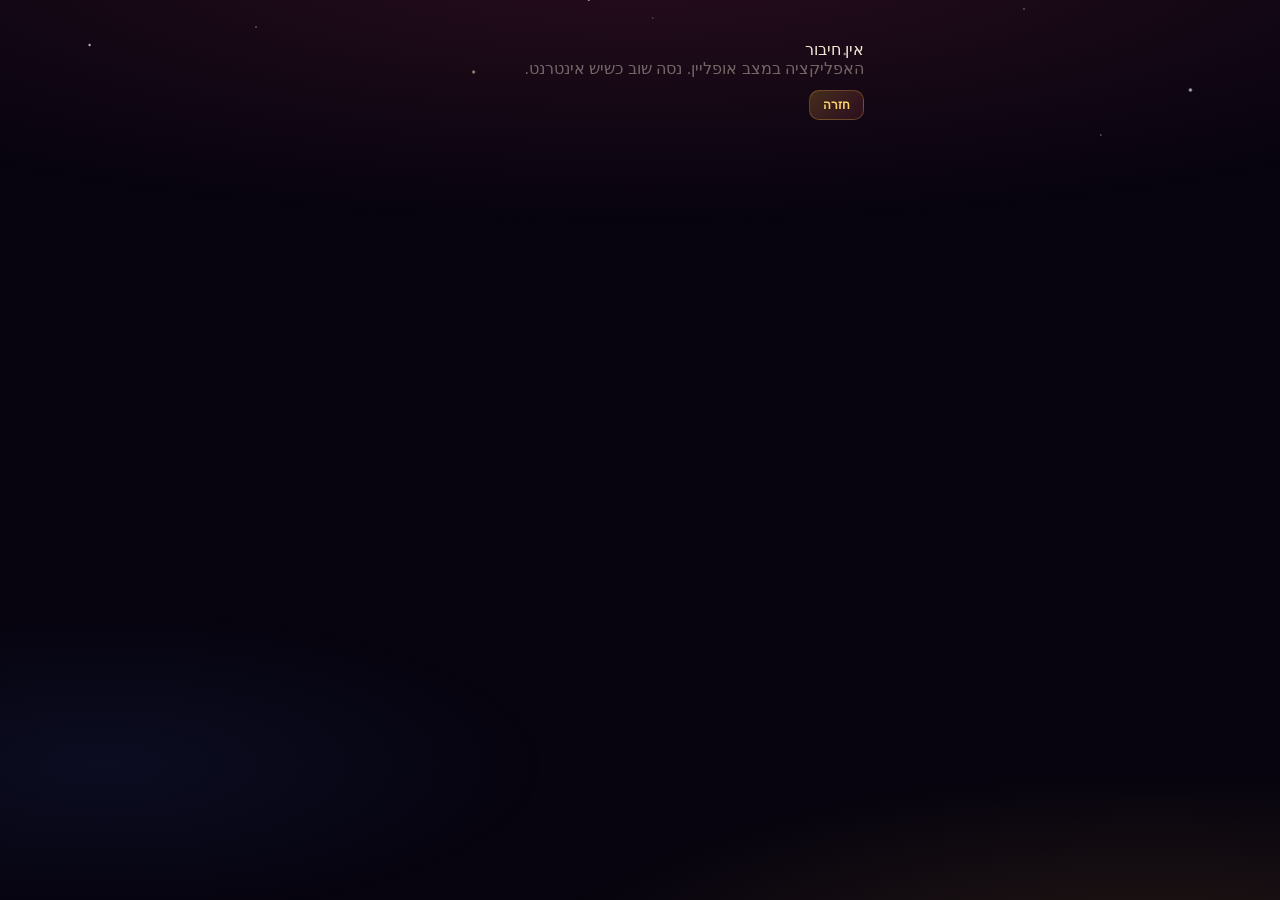
==== offline.html @ 78672ca5 "Add files via upload" ====
<!doctype html>
<html lang="he" dir="rtl">
<head>
  <meta charset="UTF-8" />
  <meta name="viewport" content="width=device-width, initial-scale=1, viewport-fit=cover" />
  <meta name="theme-color" content="#0b0b10" />
  <link rel="stylesheet" href="./css/app.css" />
  <title>אופליין • דמדומים</title>
</head>
<body>
  <main class="container" style="padding-top:40px">
    <section class="card">
      <div class="card__title">אין חיבור</div>
      <div class="muted">האפליקציה במצב אופליין. נסה שוב כשיש אינטרנט.</div>
      <div style="margin-top:12px">
        <a class="btn btn--primary" href="./index.html">חזרה</a>
      </div>
    </section>
  </main>
</body>
</html>
---- css/app.css ----
/* ══════════════════════════════════════════════════════════════
   דמדומים — app.css
   Visual style: Cormorant Garamond + Heebo, dark cosmic theme
   ══════════════════════════════════════════════════════════════ */

:root {
  --bg:          #07040f;
  --surface:     rgba(255,255,255,0.038);
  --border:      rgba(255,185,80,0.12);
  --border-lit:  rgba(255,185,80,0.28);
  --text:        #f4e8d4;
  --muted:       rgba(244,232,212,0.42);
  --gold:        #f0b84a;
  --gold2:       #ffd46a;
  --rose:        #e04868;
  --sky:         #5aaed4;
  --green:       #4ec870;
  --amber:       #ff9030;
  /* dynamic bg — updated by JS */
  --dyn1: rgba(200,60,100,0.17);
  --dyn2: rgba(240,165,50,0.13);
  --dyn3: rgba(60,110,220,0.09);
}

* { margin:0; padding:0; box-sizing:border-box; }

body {
  font-family: 'Heebo', sans-serif;
  background: var(--bg);
  color: var(--text);
  min-height: 100dvh;
  overflow-x: hidden;
}

/* ── Stars bg ── */
body::after {
  content:''; position:fixed; inset:0; pointer-events:none; z-index:0;
  background-image:
    radial-gradient(1.8px 1.8px at  7%  5%, rgba(255,255,255,0.95) 0%,transparent 100%),
    radial-gradient(1.2px 1.2px at 20%  3%, rgba(255,255,255,0.55) 0%,transparent 100%),
    radial-gradient(2.2px 2.2px at 37%  8%, rgba(255,230,170,0.80) 0%,transparent 100%),
    radial-gradient(1.0px 1.0px at 51%  2%, rgba(255,255,255,0.45) 0%,transparent 100%),
    radial-gradient(1.8px 1.8px at 66%  6%, rgba(255,255,255,0.75) 0%,transparent 100%),
    radial-gradient(1.2px 1.2px at 80%  1%, rgba(190,220,255,0.65) 0%,transparent 100%),
    radial-gradient(2.4px 2.4px at 93% 10%, rgba(255,255,255,0.90) 0%,transparent 100%),
    radial-gradient(1.5px 1.5px at 46%  0%, rgba(255,255,255,0.85) 0%,transparent 100%),
    radial-gradient(1.3px 1.3px at 86% 15%, rgba(200,215,255,0.55) 0%,transparent 100%);
}

/* ── Dynamic glow bg ── */
body::before {
  content:''; position:fixed; inset:0; pointer-events:none; z-index:0;
  background:
    radial-gradient(ellipse 150% 55% at 50% -5%, var(--dyn1) 0%, transparent 55%),
    radial-gradient(ellipse 100% 50% at 90% 110%, var(--dyn2) 0%, transparent 50%),
    radial-gradient(ellipse  70% 35% at  8%  85%, var(--dyn3) 0%, transparent 50%);
  transition: background 2s ease;
}

/* ── Layout ── */
.container {
  position: relative; z-index: 1;
  max-width: 480px; margin: 0 auto;
  padding: 20px 16px 60px;
}

/* ══ SPLASH ══ */
#splash {
  position:fixed; inset:0; z-index:9999;
  background:#07040f;
  display:flex; flex-direction:column; align-items:center; justify-content:center;
  transition: opacity 0.7s ease, transform 0.7s ease;
}
#splash.hidden { opacity:0; transform:scale(1.04); pointer-events:none; }
.splash-logo {
  width:110px; height:110px;
  filter: drop-shadow(0 0 30px rgba(240,165,50,0.8)) drop-shadow(0 0 60px rgba(200,60,100,0.5));
  animation: splash-float 2s ease-in-out infinite;
}
@keyframes splash-float { 0%,100%{transform:translateY(0)} 50%{transform:translateY(-10px)} }
.splash-title {
  font-family:'Cormorant Garamond',serif; font-size:48px; font-weight:600;
  background:linear-gradient(140deg,#ffd46a 0%,#f09030 42%,#e04868 100%);
  -webkit-background-clip:text; background-clip:text; -webkit-text-fill-color:transparent;
  margin-top:20px; letter-spacing:0.06em;
}
.splash-sub { font-size:12px; color:var(--muted); letter-spacing:0.18em; text-transform:uppercase; margin-top:8px; }
.splash-bar { width:120px; height:2px; background:rgba(255,255,255,0.08); border-radius:2px; margin-top:32px; overflow:hidden; }
.splash-bar-fill {
  height:100%; width:0%; border-radius:2px;
  background:linear-gradient(90deg,var(--rose),var(--gold));
  animation: splash-load 1.6s ease forwards;
}
@keyframes splash-load { 0%{width:0%} 100%{width:100%} }

/* ══ HEADER ══ */
header { text-align:center; padding:32px 0 18px; }
.logo-wrap { position:relative; display:inline-block; margin-bottom:14px; }
.logo-svg {
  width:86px; height:86px; display:block;
  filter: drop-shadow(0 0 18px rgba(240,165,50,0.75)) drop-shadow(0 0 40px rgba(200,60,100,0.45));
  animation: float 5s ease-in-out infinite;
}
.logo-glow {
  position:absolute; inset:-24px; border-radius:50%;
  background:radial-gradient(circle,rgba(240,165,50,0.18) 0%,transparent 68%);
  animation: glow-pulse 3.5s ease-in-out infinite; pointer-events:none;
}
@keyframes float      { 0%,100%{transform:translateY(0) rotate(-1deg)} 50%{transform:translateY(-9px) rotate(1deg)} }
@keyframes glow-pulse { 0%,100%{opacity:0.5;transform:scale(1)} 50%{opacity:1;transform:scale(1.12)} }

h1 {
  font-family:'Cormorant Garamond',serif; font-size:38px; font-weight:600; letter-spacing:0.05em;
  background:linear-gradient(140deg,#ffd46a 0%,#f09030 42%,#e04868 100%);
  -webkit-background-clip:text; background-clip:text; -webkit-text-fill-color:transparent;
  margin-bottom:6px;
}
.tagline { font-size:10.5px; color:var(--muted); letter-spacing:0.20em; text-transform:uppercase; font-weight:300; }
.header-line { width:56px; height:1px; margin:14px auto 0; background:linear-gradient(90deg,transparent,var(--gold),transparent); }

/* ══ NAV ══ */
.nav {
  display:flex; gap:4px; margin:14px 0;
  background:rgba(255,255,255,0.02); border:1px solid var(--border);
  border-radius:16px; padding:4px; backdrop-filter:blur(16px);
}
.nav__item {
  flex:1; text-align:center; padding:9px 4px; border-radius:11px;
  font-size:13px; font-weight:500; cursor:pointer;
  transition:all 0.25s; color:var(--muted);
  text-decoration:none;
}
.nav__item--active, .nav__item:hover {
  background:linear-gradient(135deg,rgba(240,180,60,0.22),rgba(200,60,100,0.14));
  color:var(--gold2);
  box-shadow:inset 0 0 0 1px rgba(240,180,60,0.22);
}

/* ══ LOCATION ══ */
.location-bar {
  display:flex; align-items:center; gap:10px;
  background:linear-gradient(135deg,rgba(255,185,80,0.055),rgba(200,60,100,0.028));
  border:1px solid var(--border); border-radius:14px;
  padding:13px 16px; margin-bottom:10px;
  transition:all 0.25s; backdrop-filter:blur(16px);
}
.location-bar:hover { border-color:var(--border-lit); }
.location-icon { font-size:20px; }
.location-text { flex:1; }
.location-text strong { display:block; color:var(--text); font-size:15px; font-weight:600; margin-bottom:1px; }
.location-text span   { font-size:12px; color:var(--muted); }
.refresh-btn {
  background:linear-gradient(135deg,rgba(240,180,60,0.22),rgba(240,165,50,0.12));
  border:1px solid rgba(240,180,60,0.32); border-radius:8px;
  color:var(--gold2); font-size:11px; font-weight:600; letter-spacing:0.06em;
  padding:6px 14px; cursor:pointer; font-family:'Heebo',sans-serif; transition:all 0.2s;
}
.refresh-btn:hover { background:rgba(240,180,60,0.32); }
.refresh-btn:disabled { opacity:0.38; cursor:not-allowed; }

/* ── City search ── */
.city-search-row { display:flex; gap:8px; margin-bottom:6px; }
.city-input {
  flex:1; background:rgba(255,255,255,0.028); border:1px solid var(--border);
  border-radius:12px; color:var(--text); font-family:'Heebo',sans-serif;
  font-size:14px; padding:12px 16px; outline:none; transition:all 0.25s; direction:rtl;
}
.city-input::placeholder { color:var(--muted); }
.city-input:focus { border-color:rgba(240,180,60,0.44); background:rgba(240,180,60,0.04); box-shadow:0 0 0 3px rgba(240,165,50,0.09); }
.city-search-btn {
  background:rgba(255,255,255,0.035); border:1px solid var(--border);
  border-radius:12px; color:var(--muted); font-size:18px;
  padding:0 14px; cursor:pointer; transition:all 0.2s;
}
.city-search-btn:hover { background:rgba(255,255,255,0.08); color:var(--text); border-color:var(--border-lit); }

/* ── Favorites strip ── */
.favorites-strip {
  display:flex; gap:6px; overflow-x:auto; padding:4px 0 10px;
  scrollbar-width:none;
}
.favorites-strip::-webkit-scrollbar { display:none; }
.fav-chip {
  flex-shrink:0; display:flex; align-items:center; gap:5px;
  background:rgba(240,180,60,0.08); border:1px solid rgba(240,180,60,0.2);
  border-radius:20px; padding:5px 10px 5px 12px; cursor:pointer;
  font-size:12px; color:var(--gold); white-space:nowrap; transition:all 0.2s;
}
.fav-chip:hover { background:rgba(240,180,60,0.16); }
.fav-remove { color:var(--muted); font-size:14px; padding:0 2px; }
.fav-remove:hover { color:var(--rose); }

/* ══ LOADING / ERROR ══ */
.loading-state {
  text-align:center; padding:64px 20px; color:var(--muted);
  font-size:16px;
}
.loading-state span { display:block; font-size:44px; margin-bottom:16px; }

/* ══ WEEKLY CHART ══ */
.week-chart-section {
  background:linear-gradient(145deg,rgba(255,255,255,0.04),rgba(255,255,255,0.015));
  border:1px solid var(--border); border-radius:20px;
  padding:18px; margin-bottom:16px;
  animation: slideUp 0.5s ease both;
}
.week-chart-title {
  font-family:'Cormorant Garamond',serif; font-size:18px; font-weight:600; margin-bottom:4px;
  background:linear-gradient(120deg,var(--text),var(--gold));
  -webkit-background-clip:text; background-clip:text; -webkit-text-fill-color:transparent;
}
.week-chart-sub { font-size:11px; color:var(--muted); margin-bottom:16px; }
.chart-bars { display:flex; gap:6px; align-items:flex-end; height:110px; }
.chart-bar-wrap { flex:1; display:flex; flex-direction:column; align-items:center; gap:4px; }
.chart-bar-outer { width:100%; background:rgba(255,255,255,0.06); border-radius:6px; overflow:hidden; flex:1; display:flex; align-items:flex-end; }
.chart-bar-inner { width:100%; border-radius:6px; transition:height 0.8s cubic-bezier(.22,1,.36,1); min-height:4px; }
.chart-bar-label { font-size:9px; color:var(--muted); white-space:nowrap; }
.chart-bar-score { font-size:10px; font-weight:700; }

/* ══ DAY CARDS ══ */
@keyframes slideUp { from{opacity:0;transform:translateY(26px) scale(0.975)} to{opacity:1;transform:none} }

.day-card {
  background:linear-gradient(150deg,rgba(255,255,255,0.048) 0%,rgba(255,255,255,0.018) 100%);
  border:1px solid var(--border); border-radius:22px;
  padding:20px; margin-bottom:16px;
  backdrop-filter:blur(24px);
  animation: slideUp 0.55s cubic-bezier(.22,1,.36,1) both;
  box-shadow:0 6px 28px rgba(0,0,0,0.32), inset 0 1px 0 rgba(255,255,255,0.065);
}
.day-card--today {
  border-color:rgba(240,165,50,0.22);
  box-shadow:0 6px 28px rgba(0,0,0,0.32), 0 0 0 1px rgba(240,165,50,0.1), inset 0 1px 0 rgba(255,255,255,0.07);
}

.day-header { display:flex; justify-content:space-between; align-items:flex-start; margin-bottom:16px; }
.day-name {
  font-family:'Cormorant Garamond',serif; font-size:24px; font-weight:600; letter-spacing:0.03em;
  background:linear-gradient(120deg,var(--text) 0%,var(--gold) 100%);
  -webkit-background-clip:text; background-clip:text; -webkit-text-fill-color:transparent;
}
.day-date { font-size:11px; color:var(--muted); margin-top:3px; letter-spacing:0.05em; }
.weather-summary {
  display:flex; align-items:center; gap:5px; font-size:11.5px; color:var(--muted);
  background:rgba(255,255,255,0.045); border:1px solid var(--border);
  border-radius:8px; padding:5px 10px;
}

/* ══ SUN EVENTS ══ */
.sun-events { display:grid; grid-template-columns:1fr 1fr; gap:10px; margin-bottom:14px; }
.sun-event {
  background:linear-gradient(155deg,rgba(255,255,255,0.042) 0%,rgba(255,255,255,0.014) 100%);
  border:1px solid var(--border); border-radius:16px; padding:14px;
  position:relative; overflow:hidden;
}
.sun-event::after {
  content:''; position:absolute; top:0; left:0; right:0; height:1px;
  background:linear-gradient(90deg,transparent,rgba(255,185,80,0.3),transparent);
}
.sun-event-title { font-size:10px; color:var(--muted); text-transform:uppercase; letter-spacing:0.14em; margin-bottom:7px; font-weight:500; }
.sun-event-time  { font-size:22px; font-weight:600; margin-bottom:4px; font-family:'Cormorant Garamond',serif; letter-spacing:0.02em; }
.golden-window {
  font-size:10px; color:var(--gold); margin-bottom:8px;
  background:rgba(240,165,50,0.1); border-radius:5px; padding:2px 6px; display:inline-block;
}
.score-label     { font-size:10px; color:var(--muted); margin-bottom:5px; display:flex; justify-content:space-between; }
.score-value     { font-weight:700; font-size:12.5px; }
.score-bar-track { height:5px; border-radius:3px; background:rgba(255,255,255,0.06); overflow:hidden; margin-bottom:8px; }
.score-bar-fill  { height:100%; border-radius:3px; transition:width 1.3s cubic-bezier(.22,1,.36,1); }
.score-description { font-size:11px; font-weight:600; letter-spacing:0.02em; }

/* Color palettes */
.color-palette { display:flex; margin-top:12px; border-radius:10px; overflow:hidden; height:18px; box-shadow:0 2px 8px rgba(0,0,0,0.5); }
.palette-swatch { flex:1; }

.quality-spectacular { color:#ff7040 }
.quality-vivid       { color:#ffaa38 }
.quality-nice        { color:#f0cc40 }
.quality-mild        { color:#70b8e0 }
.quality-poor        { color:var(--muted) }
.bar-spectacular { background:linear-gradient(90deg,#cc2200,#ff5030,#ff9040) }
.bar-vivid       { background:linear-gradient(90deg,#e06010,#ff9030,#ffcc40) }
.bar-nice        { background:linear-gradient(90deg,#e0aa00,#f0cc40) }
.bar-mild        { background:linear-gradient(90deg,#3888b8,#70b8e0) }
.bar-poor        { background:linear-gradient(90deg,#303040,#505060) }

/* ══ ACCORDION ══ */
.accordion-btn {
  width:100%; background:rgba(255,255,255,0.025); border:1px solid var(--border);
  border-radius:12px; color:var(--muted); font-family:'Heebo',sans-serif;
  font-size:12px; padding:9px 14px; cursor:pointer;
  display:flex; align-items:center; justify-content:space-between;
  transition:all 0.2s; margin-top:2px;
}
.accordion-btn:hover { background:rgba(255,255,255,0.05); color:var(--text); border-color:var(--border-lit); }
.accordion-arrow { transition:transform 0.3s; font-size:10px; }
.accordion-arrow.open { transform:rotate(180deg); }
.weather-detail {
  background:rgba(255,255,255,0.02); border:1px solid var(--border);
  border-radius:16px; padding:0 14px; margin-top:6px;
  overflow:hidden; max-height:0; opacity:0;
  transition:max-height 0.4s ease, opacity 0.3s ease, padding 0.3s ease;
}
.weather-detail.open { max-height:600px; opacity:1; padding:14px; }
.weather-grid { display:grid; grid-template-columns:1fr 1fr; gap:11px; }
.weather-item { display:flex; align-items:center; gap:9px; }
.weather-item-icon { font-size:22px; flex-shrink:0; }
.weather-item-text { font-size:11px; color:var(--muted); }
.weather-item-text strong { display:block; color:var(--text); font-size:14px; font-weight:600; }

/* ══ RATING / JOURNAL ══ */
.rating-row { display:flex; align-items:center; justify-content:space-between; margin-top:14px; padding-top:14px; border-top:1px solid var(--border); }
.rating-label { font-size:12px; color:var(--muted); }
.rating-stars { display:flex; gap:4px; }
.rating-star { font-size:22px; cursor:pointer; opacity:0.3; transition:all 0.15s; }
.rating-star.active { opacity:1; transform:scale(1.18); }
.rating-saved { font-size:11px; color:var(--green); margin-top:4px; display:none; }

.section-title {
  font-family:'Cormorant Garamond',serif; font-size:18px; font-weight:600; margin-bottom:12px;
  background:linear-gradient(120deg,var(--text),var(--gold));
  -webkit-background-clip:text; background-clip:text; -webkit-text-fill-color:transparent;
}
.muted-label { font-size:13px; color:var(--muted); }

.journal-stars-row { display:flex; align-items:center; gap:10px; margin-bottom:12px; }
.stars-interactive  { display:flex; gap:4px; }
.star-btn {
  background:none; border:none; font-size:26px;
  color:rgba(255,255,255,.2); cursor:pointer; padding:2px;
  transition:color .15s, transform .1s; line-height:1;
  font-family:'Heebo',sans-serif;
}
.star-btn:hover, .star-btn.star--on { color:var(--gold); }
.star-btn:active { transform:scale(1.25); }

.journal-textarea {
  width:100%; padding:12px; border-radius:14px;
  border:1px solid var(--border); background:rgba(0,0,0,.25);
  color:var(--text); font-family:'Heebo',sans-serif; font-size:14px;
  resize:vertical; outline:none;
}

.journal-item {
  background:linear-gradient(145deg,rgba(255,255,255,0.042),rgba(255,255,255,0.016));
  border:1px solid var(--border); border-radius:18px;
  padding:16px; margin-bottom:12px;
  box-shadow:0 4px 16px rgba(0,0,0,0.25);
}
.journal-item-header { display:flex; justify-content:space-between; align-items:flex-start; margin-bottom:8px; }
.journal-item-date { font-family:'Cormorant Garamond',serif; font-size:18px; font-weight:600; }
.journal-item-loc  { font-size:11.5px; color:var(--muted); margin-top:2px; }
.journal-item-del  { background:none; border:none; color:var(--muted); font-size:18px; cursor:pointer; padding:2px 6px; border-radius:6px; transition:all 0.2s; }
.journal-item-del:hover { color:var(--rose); background:rgba(200,60,100,0.12); }

/* ══ SHARE ══ */
.share-card {
  background:linear-gradient(135deg,rgba(255,185,80,0.1),rgba(200,60,100,0.08));
  border:1px solid rgba(240,180,60,0.25); border-radius:18px;
  padding:18px; text-align:center; margin-bottom:16px;
}
.share-card-title { font-family:'Cormorant Garamond',serif; font-size:18px; font-weight:600; margin-bottom:4px; color:var(--gold2); }
.share-card-sub   { font-size:12px; color:var(--muted); margin-bottom:14px; }
.share-row { display:flex; gap:10px; justify-content:center; }
.share-btn-ig {
  flex:1; display:flex; align-items:center; justify-content:center; gap:8px;
  background:linear-gradient(135deg,#f09433,#e6683c,#dc2743,#cc2366,#bc1888);
  border:none; border-radius:12px; color:white; font-family:'Heebo',sans-serif;
  font-size:13px; font-weight:600; padding:11px 16px; cursor:pointer;
}
.share-btn-wa {
  flex:1; display:flex; align-items:center; justify-content:center; gap:8px;
  background:linear-gradient(135deg,#25D366,#128C7E);
  border:none; border-radius:12px; color:white; font-family:'Heebo',sans-serif;
  font-size:13px; font-weight:600; padding:11px 16px; cursor:pointer;
}
#sharePreviewWrap canvas { width:100%; border-radius:16px; display:block; }

/* ══ INSTALL BANNER ══ */
.install-banner {
  display:flex; align-items:center; gap:12px;
  background:rgba(240,180,60,0.08); border:1px solid rgba(240,180,60,0.2);
  border-radius:14px; padding:14px 16px; margin-bottom:16px;
}
.install-banner p { flex:1; font-size:13px; color:var(--muted); line-height:1.5; }
.install-banner strong { color:var(--gold); display:block; font-size:14px; margin-bottom:2px; }
.install-dismiss { background:none; border:none; color:var(--muted); font-size:22px; cursor:pointer; padding:4px; }

/* ══ BTN PRIMARY ══ */
.btn-primary {
  display:block; width:100%;
  background:linear-gradient(135deg,var(--rose),var(--gold));
  border:none; border-radius:12px; color:white;
  font-family:'Heebo',sans-serif; font-size:15px; font-weight:600;
  padding:14px; cursor:pointer; transition:opacity 0.2s;
}
.btn-primary:hover { opacity:0.88; }
.btn-primary:disabled { opacity:0.5; cursor:not-allowed; }

/* ══ FOOTER ══ */
.footer-txt { text-align:center; margin-top:36px; font-size:11px; color:rgba(244,232,212,0.18); line-height:2.1; letter-spacing:0.05em; }

/* ══ SPOT PAGE ══ */
/* (app.css is shared between index and spot) */
.spot-page .container { padding-top:0; }
.item {
  display:flex; align-items:center; gap:12px;
  background:linear-gradient(145deg,rgba(255,255,255,0.04),rgba(255,255,255,0.015));
  border:1px solid var(--border); border-radius:18px;
  padding:15px 16px; margin-bottom:10px;
  animation:slideUp 0.4s cubic-bezier(.22,1,.36,1) both;
  backdrop-filter:blur(16px);
}
.item__left { flex:1; }
.item__title { font-size:15px; font-weight:600; margin-bottom:4px; display:flex; align-items:center; gap:6px; }
.item__meta { display:flex; flex-wrap:wrap; gap:5px; margin-top:6px; }
.item__actions { display:flex; flex-direction:column; align-items:flex-end; gap:6px; }
.item__score {
  font-size:18px; font-weight:800; border-radius:10px; padding:4px 10px;
  font-family:'Cormorant Garamond',serif;
}
.badge {
  font-size:10px; font-weight:600;
  background:rgba(255,255,255,0.06); border:1px solid rgba(255,255,255,0.1);
  border-radius:6px; padding:2px 8px; color:var(--muted);
}

.btn {
  background:rgba(255,255,255,0.05); border:1px solid var(--border);
  border-radius:10px; color:var(--text); font-family:'Heebo',sans-serif;
  font-size:12px; font-weight:600; padding:7px 13px; cursor:pointer;
  text-decoration:none; display:inline-block; transition:all 0.2s;
}
.btn:hover { background:rgba(255,255,255,0.1); border-color:var(--border-lit); }
.btn--primary {
  background:linear-gradient(135deg,rgba(240,180,60,0.22),rgba(200,60,100,0.14));
  border-color:rgba(240,180,60,0.28); color:var(--gold2);
}
.btn--fav-add { padding:7px 11px; font-size:16px; }

.field { display:flex; align-items:center; gap:8px; }
.field__label { font-size:12px; color:var(--muted); white-space:nowrap; }
.range { flex:1; accent-color:var(--gold); }
.pill {
  background:rgba(255,255,255,0.06); border:1px solid var(--border);
  border-radius:999px; padding:4px 12px; font-size:12px; white-space:nowrap;
}
.select {
  background:rgba(255,255,255,0.04); border:1px solid var(--border);
  border-radius:10px; color:var(--text); font-family:'Heebo',sans-serif;
  font-size:13px; padding:8px 12px; outline:none;
}

.input {
  flex:1; background:rgba(255,255,255,0.028); border:1px solid var(--border);
  border-radius:12px; color:var(--text); font-family:'Heebo',sans-serif;
  font-size:14px; padding:12px 16px; outline:none; direction:rtl;
}

.hint { font-size:12px; line-height:1.7; margin-top:8px; }
.list { margin-top:10px; }
.muted { color:var(--muted); }
#resultSummary { font-size:12px; margin-bottom:6px; }

/* ── Notifications ─────────────────────────────────────────────── */
.notif-card {
  background: linear-gradient(145deg,rgba(255,255,255,.042),rgba(255,255,255,.016));
  border: 1px solid var(--border);
  border-radius: 20px;
  padding: 18px 16px;
  margin: 14px 0;
}
.notif-title {
  font-family: 'Cormorant Garamond', serif;
  font-size: 18px; font-weight: 600;
  color: var(--gold); margin-bottom: 12px;
}
.notif-status {
  font-size: 12px; color: var(--muted);
  margin-bottom: 14px; min-height: 16px;
}
.notif-status--ok   { color: var(--green); }
.notif-status--warn { color: var(--amber); }

.notif-row {
  border-top: 1px solid var(--border);
  padding: 12px 0;
}
.notif-row:first-of-type { border-top: none; padding-top: 0; }

.notif-row-label {
  display: flex;
  align-items: center;
  justify-content: space-between;
  font-size: 15px;
  color: var(--text);
  margin-bottom: 6px;
}

.notif-timing {
  padding: 8px 4px 2px;
}
.notif-min-label {
  font-size: 12px; color: var(--muted);
  display: block; margin-bottom: 6px;
}

/* Toggle switch */
.toggle-switch { position: relative; display: inline-block; width: 44px; height: 24px; }
.toggle-switch input { opacity: 0; width: 0; height: 0; }
.toggle-track {
  position: absolute; inset: 0;
  background: rgba(255,255,255,.12);
  border-radius: 24px;
  transition: background .25s;
  cursor: pointer;
}
.toggle-track::after {
  content: '';
  position: absolute;
  width: 18px; height: 18px;
  border-radius: 50%;
  background: var(--muted);
  top: 3px; right: 3px;
  transition: transform .25s, background .25s;
}
.toggle-switch input:checked + .toggle-track { background: rgba(240,180,60,.35); }
.toggle-switch input:checked + .toggle-track::after {
  transform: translateX(-20px);
  background: var(--gold);
}

/* ── Per-day notification button ──────────────────────────────── */
.notif-day-btn {
  margin-top: 10px;
  width: 100%;
  padding: 8px 12px;
  background: rgba(255,255,255,0.06);
  border: 1px solid rgba(255,255,255,0.12);
  border-radius: 10px;
  color: var(--muted);
  font-size: 12px;
  cursor: pointer;
  transition: all 0.2s;
  text-align: center;
}
.notif-day-btn:hover {
  background: rgba(240,165,50,0.12);
  border-color: rgba(240,165,50,0.3);
  color: var(--gold);
}
.notif-day-btn.active {
  background: rgba(240,165,50,0.15);
  border-color: var(--gold);
  color: var(--gold);
}

/* ── Share nav button ──────────────────────────────────────────── */
.nav__share {
  background: none;
  border: 1px solid rgba(255,255,255,0.15);
  border-radius: 22px;
  color: var(--muted);
  font-size: 13px;
  padding: 7px 14px;
  cursor: pointer;
  transition: all 0.2s;
  white-space: nowrap;
}
.nav__share:hover {
  border-color: var(--gold);
  color: var(--gold);
}

/* ── Cycle time button inside notif ───────────────────────────── */
.notif-change {
  font-size: 10px;
  color: var(--muted);
  border: 1px solid rgba(255,255,255,0.15);
  border-radius: 8px;
  padding: 2px 6px;
  cursor: pointer;
  transition: all 0.2s;
  margin-right: 4px;
}
.notif-change:hover { color: var(--gold); border-color: var(--gold); }

/* ── Rating stars fix ─────────────────────────────────────────── */
.rating-star { cursor: pointer; font-size: 22px; transition: transform 0.15s; }
.rating-star:hover { transform: scale(1.2); }
.rating-star.active { color: var(--gold); }
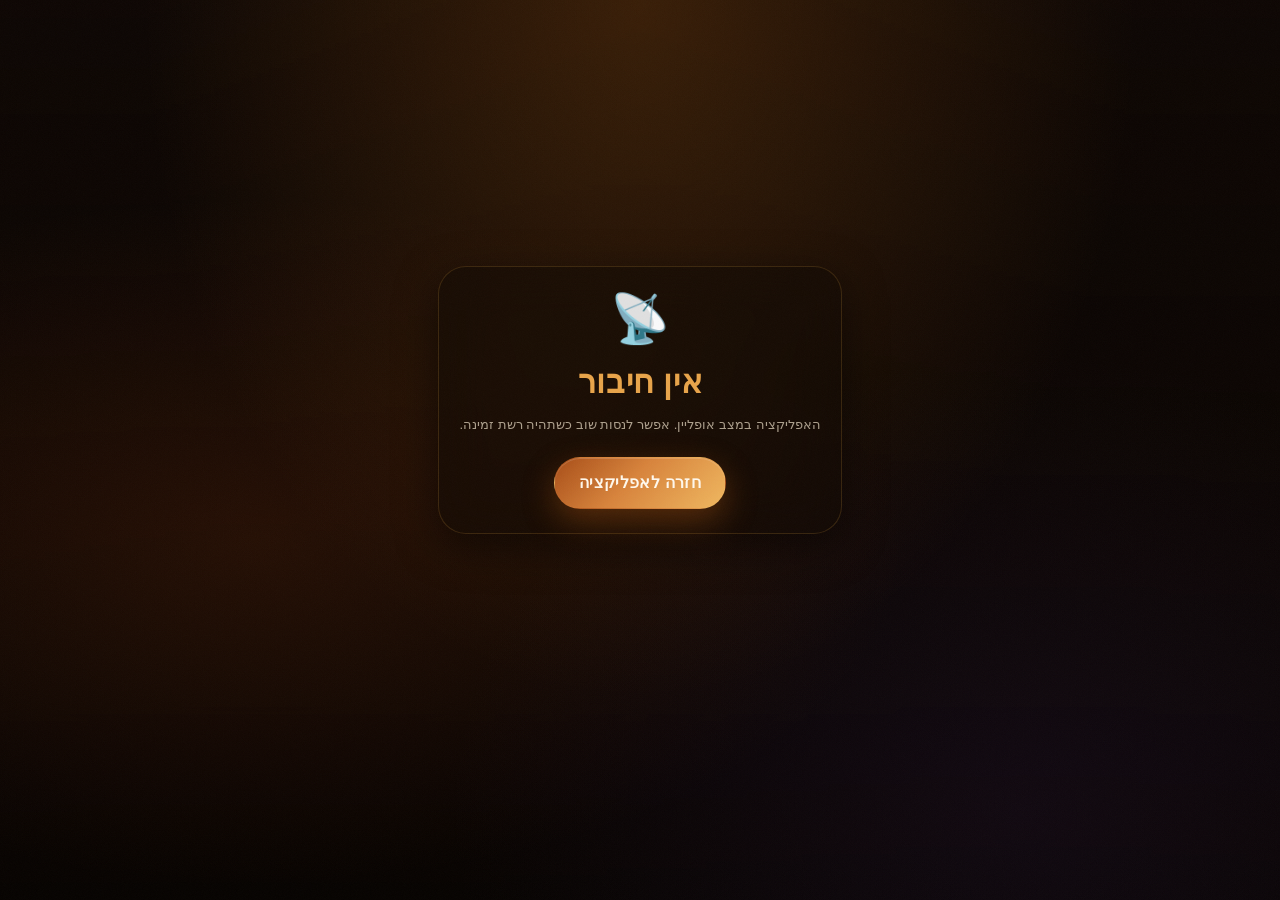
==== commit bbb94787: "Add files via upload" ====
--- a/offline.html
+++ b/offline.html
@@ -3,19 +3,20 @@
 <head>
   <meta charset="UTF-8" />
   <meta name="viewport" content="width=device-width, initial-scale=1, viewport-fit=cover" />
-  <meta name="theme-color" content="#0b0b10" />
+  <meta name="theme-color" content="#1a0c04" />
   <link rel="stylesheet" href="./css/app.css" />
   <title>אופליין • דמדומים</title>
 </head>
-<body>
-  <main class="container" style="padding-top:40px">
-    <section class="card">
+<body class="theme-policy">
+  <div class="mobile-shell" style="display:flex;align-items:center;justify-content:center;min-height:100vh">
+    <section class="card card--policy" style="margin:20px;text-align:center">
+      <div style="font-size:48px;margin-bottom:16px">📡</div>
       <div class="card__title">אין חיבור</div>
-      <div class="muted">האפליקציה במצב אופליין. נסה שוב כשיש אינטרנט.</div>
-      <div style="margin-top:12px">
-        <a class="btn btn--primary" href="./index.html">חזרה</a>
+      <p class="muted">האפליקציה במצב אופליין. אפשר לנסות שוב כשתהיה רשת זמינה.</p>
+      <div style="margin-top:20px">
+        <a class="cta cta--primary" href="./index.html">חזרה לאפליקציה</a>
       </div>
     </section>
-  </main>
+  </div>
 </body>
 </html>
--- a/css/app.css
+++ b/css/app.css
@@ -1,591 +1,712 @@
-/* ══════════════════════════════════════════════════════════════
-   דמדומים — app.css
-   Visual style: Cormorant Garamond + Heebo, dark cosmic theme
-   ══════════════════════════════════════════════════════════════ */
+
+/* ═══════════════════════════════════════════════════════════════
+   דמדומים — Dark Atmospheric Theme
+   "Golden Dusk" — כהה, עמוק, אטמוספרי כמו שמיים לפני שקיעה
+   ═══════════════════════════════════════════════════════════════ */
 
 :root {
-  --bg:          #07040f;
-  --surface:     rgba(255,255,255,0.038);
-  --border:      rgba(255,185,80,0.12);
-  --border-lit:  rgba(255,185,80,0.28);
-  --text:        #f4e8d4;
-  --muted:       rgba(244,232,212,0.42);
-  --gold:        #f0b84a;
-  --gold2:       #ffd46a;
-  --rose:        #e04868;
-  --sky:         #5aaed4;
-  --green:       #4ec870;
-  --amber:       #ff9030;
-  /* dynamic bg — updated by JS */
-  --dyn1: rgba(200,60,100,0.17);
-  --dyn2: rgba(240,165,50,0.13);
-  --dyn3: rgba(60,110,220,0.09);
-}
-
-* { margin:0; padding:0; box-sizing:border-box; }
-
+  /* Core palette — golden dusk */
+  --gold:        #e8a44a;
+  --gold-bright: #f5c878;
+  --gold-dim:    #b07830;
+  --amber:       #c9622a;
+  --cream:       #f5e8d0;
+  --cream-dim:   rgba(245,232,208,0.72);
+
+  /* Glass surfaces */
+  --glass-dark:    rgba(18,10,4,0.55);
+  --glass-mid:     rgba(30,16,6,0.48);
+  --glass-light:   rgba(60,32,10,0.36);
+  --glass-gold:    rgba(180,110,30,0.22);
+  --glass-border:  rgba(220,160,60,0.18);
+  --glass-border-strong: rgba(220,160,60,0.34);
+
+  /* Text */
+  --text:        #f5e8d0;
+  --text-dim:    rgba(245,232,208,0.68);
+  --text-muted:  rgba(245,232,208,0.42);
+
+  /* Functional */
+  --success: #5a9e6a;
+  --danger:  #c05040;
+
+  /* Shadows */
+  --shadow-gold: 0 20px 60px rgba(180,100,20,0.35);
+  --shadow-soft: 0 8px 28px rgba(0,0,0,0.40);
+  --shadow-card: 0 12px 40px rgba(0,0,0,0.50);
+
+  /* Radii */
+  --r-xl: 28px;
+  --r-lg: 22px;
+  --r-md: 16px;
+  --r-sm: 12px;
+  --r-pill: 999px;
+
+  /* Safe areas */
+  --safe-bottom: env(safe-area-inset-bottom, 0px);
+  --safe-top:    env(safe-area-inset-top, 0px);
+
+  /* Dynamic bg orbs (updated by forecast.js) */
+  --dyn1: rgba(255,140,30,0.18);
+  --dyn2: rgba(200,80,20,0.14);
+  --dyn3: rgba(100,60,160,0.10);
+}
+
+/* ── Reset & base ── */
+*, *::before, *::after { box-sizing: border-box }
+html { scroll-behavior: smooth }
 body {
+  margin: 0;
   font-family: 'Heebo', sans-serif;
-  background: var(--bg);
   color: var(--text);
-  min-height: 100dvh;
+  min-height: 100vh;
+  background: #0e0704;
+  -webkit-tap-highlight-color: transparent;
   overflow-x: hidden;
 }
 
-/* ── Stars bg ── */
+/* Full-screen background — sunset photo behind everything */
+body::before {
+  content: '';
+  position: fixed;
+  inset: 0;
+  background:
+    url('./icons/icon-512.png') center/cover no-repeat;
+  filter: saturate(1.3) brightness(0.38) contrast(1.1);
+  z-index: 0;
+  transform: scale(1.04);
+}
+
+/* Atmospheric overlay over background */
 body::after {
-  content:''; position:fixed; inset:0; pointer-events:none; z-index:0;
-  background-image:
-    radial-gradient(1.8px 1.8px at  7%  5%, rgba(255,255,255,0.95) 0%,transparent 100%),
-    radial-gradient(1.2px 1.2px at 20%  3%, rgba(255,255,255,0.55) 0%,transparent 100%),
-    radial-gradient(2.2px 2.2px at 37%  8%, rgba(255,230,170,0.80) 0%,transparent 100%),
-    radial-gradient(1.0px 1.0px at 51%  2%, rgba(255,255,255,0.45) 0%,transparent 100%),
-    radial-gradient(1.8px 1.8px at 66%  6%, rgba(255,255,255,0.75) 0%,transparent 100%),
-    radial-gradient(1.2px 1.2px at 80%  1%, rgba(190,220,255,0.65) 0%,transparent 100%),
-    radial-gradient(2.4px 2.4px at 93% 10%, rgba(255,255,255,0.90) 0%,transparent 100%),
-    radial-gradient(1.5px 1.5px at 46%  0%, rgba(255,255,255,0.85) 0%,transparent 100%),
-    radial-gradient(1.3px 1.3px at 86% 15%, rgba(200,215,255,0.55) 0%,transparent 100%);
-}
-
-/* ── Dynamic glow bg ── */
-body::before {
-  content:''; position:fixed; inset:0; pointer-events:none; z-index:0;
+  content: '';
+  position: fixed;
+  inset: 0;
   background:
-    radial-gradient(ellipse 150% 55% at 50% -5%, var(--dyn1) 0%, transparent 55%),
-    radial-gradient(ellipse 100% 50% at 90% 110%, var(--dyn2) 0%, transparent 50%),
-    radial-gradient(ellipse  70% 35% at  8%  85%, var(--dyn3) 0%, transparent 50%);
-  transition: background 2s ease;
-}
-
-/* ── Layout ── */
-.container {
-  position: relative; z-index: 1;
-  max-width: 480px; margin: 0 auto;
-  padding: 20px 16px 60px;
-}
-
-/* ══ SPLASH ══ */
+    radial-gradient(ellipse at 50% 0%,   var(--dyn1) 0%, transparent 55%),
+    radial-gradient(ellipse at 20% 60%,  var(--dyn2) 0%, transparent 45%),
+    radial-gradient(ellipse at 80% 90%,  var(--dyn3) 0%, transparent 40%),
+    linear-gradient(180deg,
+      rgba(14,7,4,0.20) 0%,
+      rgba(10,5,2,0.55) 50%,
+      rgba(6,3,1,0.80) 100%);
+  z-index: 0;
+  pointer-events: none;
+}
+
+a { color: inherit; text-decoration: none }
+button, input, select { font: inherit }
+img { max-width: 100%; display: block }
+
+.sr-only {
+  position: absolute !important;
+  width: 1px; height: 1px;
+  padding: 0; margin: -1px; overflow: hidden;
+  clip: rect(0,0,0,0); border: 0;
+}
+
+/* ── Shell ── */
+.mobile-shell {
+  position: relative;
+  z-index: 1;
+  width: min(100%, 520px);
+  margin: 0 auto;
+  min-height: 100vh;
+  padding-bottom: calc(100px + var(--safe-bottom));
+}
+.mobile-shell--spot { padding-bottom: calc(100px + var(--safe-bottom)) }
+.app-main { padding: 0 14px 24px }
+.app-main--spot { padding-top: 10px }
+.policy-main { padding: 12px 14px 24px }
+
+/* ══════════════════════════════════════════════
+   SPLASH
+   ══════════════════════════════════════════════ */
 #splash {
-  position:fixed; inset:0; z-index:9999;
-  background:#07040f;
-  display:flex; flex-direction:column; align-items:center; justify-content:center;
-  transition: opacity 0.7s ease, transform 0.7s ease;
-}
-#splash.hidden { opacity:0; transform:scale(1.04); pointer-events:none; }
+  position: fixed; inset: 0; z-index: 9999;
+  display: flex; flex-direction: column;
+  justify-content: center; align-items: center;
+  background: radial-gradient(ellipse at 50% 40%,
+    #2a1408 0%, #120804 50%, #060302 100%);
+  transition: opacity .7s ease, visibility .7s ease;
+}
+#splash.hidden { opacity: 0; visibility: hidden }
+
 .splash-logo {
-  width:110px; height:110px;
-  filter: drop-shadow(0 0 30px rgba(240,165,50,0.8)) drop-shadow(0 0 60px rgba(200,60,100,0.5));
-  animation: splash-float 2s ease-in-out infinite;
-}
-@keyframes splash-float { 0%,100%{transform:translateY(0)} 50%{transform:translateY(-10px)} }
+  width: 110px; height: 110px; border-radius: 28px; object-fit: cover;
+  box-shadow: 0 0 60px rgba(220,140,40,0.50), 0 20px 50px rgba(0,0,0,0.60);
+  animation: splashLogoIn .7s cubic-bezier(.22,1,.36,1) both;
+}
+@keyframes splashLogoIn {
+  from { opacity:0; transform: scale(.75) translateY(20px) }
+  to   { opacity:1; transform: scale(1)   translateY(0) }
+}
 .splash-title {
-  font-family:'Cormorant Garamond',serif; font-size:48px; font-weight:600;
-  background:linear-gradient(140deg,#ffd46a 0%,#f09030 42%,#e04868 100%);
-  -webkit-background-clip:text; background-clip:text; -webkit-text-fill-color:transparent;
-  margin-top:20px; letter-spacing:0.06em;
-}
-.splash-sub { font-size:12px; color:var(--muted); letter-spacing:0.18em; text-transform:uppercase; margin-top:8px; }
-.splash-bar { width:120px; height:2px; background:rgba(255,255,255,0.08); border-radius:2px; margin-top:32px; overflow:hidden; }
+  margin-top: 20px;
+  font-family: 'Cormorant Garamond', serif;
+  font-size: 58px; font-weight: 700; letter-spacing: .06em;
+  background: linear-gradient(135deg, #c87020 0%, #e8a840 40%, #f8d890 75%, #e8a840 100%);
+  -webkit-background-clip: text; background-clip: text;
+  -webkit-text-fill-color: transparent;
+  animation: splashTextIn .8s .18s cubic-bezier(.22,1,.36,1) both;
+}
+.splash-sub {
+  margin-top: 8px; font-size: 11px;
+  letter-spacing: .20em; text-transform: uppercase;
+  color: var(--text-muted);
+  animation: splashTextIn .8s .30s cubic-bezier(.22,1,.36,1) both;
+}
+@keyframes splashTextIn {
+  from { opacity:0; transform: translateY(10px) }
+  to   { opacity:1; transform: translateY(0) }
+}
+.splash-bar {
+  width: 120px; height: 2px; border-radius: 999px;
+  background: rgba(255,255,255,.08); overflow: hidden; margin-top: 32px;
+}
 .splash-bar-fill {
-  height:100%; width:0%; border-radius:2px;
-  background:linear-gradient(90deg,var(--rose),var(--gold));
-  animation: splash-load 1.6s ease forwards;
-}
-@keyframes splash-load { 0%{width:0%} 100%{width:100%} }
-
-/* ══ HEADER ══ */
-header { text-align:center; padding:32px 0 18px; }
-.logo-wrap { position:relative; display:inline-block; margin-bottom:14px; }
-.logo-svg {
-  width:86px; height:86px; display:block;
-  filter: drop-shadow(0 0 18px rgba(240,165,50,0.75)) drop-shadow(0 0 40px rgba(200,60,100,0.45));
-  animation: float 5s ease-in-out infinite;
-}
-.logo-glow {
-  position:absolute; inset:-24px; border-radius:50%;
-  background:radial-gradient(circle,rgba(240,165,50,0.18) 0%,transparent 68%);
-  animation: glow-pulse 3.5s ease-in-out infinite; pointer-events:none;
-}
-@keyframes float      { 0%,100%{transform:translateY(0) rotate(-1deg)} 50%{transform:translateY(-9px) rotate(1deg)} }
-@keyframes glow-pulse { 0%,100%{opacity:0.5;transform:scale(1)} 50%{opacity:1;transform:scale(1.12)} }
-
-h1 {
-  font-family:'Cormorant Garamond',serif; font-size:38px; font-weight:600; letter-spacing:0.05em;
-  background:linear-gradient(140deg,#ffd46a 0%,#f09030 42%,#e04868 100%);
-  -webkit-background-clip:text; background-clip:text; -webkit-text-fill-color:transparent;
-  margin-bottom:6px;
-}
-.tagline { font-size:10.5px; color:var(--muted); letter-spacing:0.20em; text-transform:uppercase; font-weight:300; }
-.header-line { width:56px; height:1px; margin:14px auto 0; background:linear-gradient(90deg,transparent,var(--gold),transparent); }
-
-/* ══ NAV ══ */
-.nav {
-  display:flex; gap:4px; margin:14px 0;
-  background:rgba(255,255,255,0.02); border:1px solid var(--border);
-  border-radius:16px; padding:4px; backdrop-filter:blur(16px);
-}
-.nav__item {
-  flex:1; text-align:center; padding:9px 4px; border-radius:11px;
-  font-size:13px; font-weight:500; cursor:pointer;
-  transition:all 0.25s; color:var(--muted);
-  text-decoration:none;
-}
-.nav__item--active, .nav__item:hover {
-  background:linear-gradient(135deg,rgba(240,180,60,0.22),rgba(200,60,100,0.14));
-  color:var(--gold2);
-  box-shadow:inset 0 0 0 1px rgba(240,180,60,0.22);
-}
-
-/* ══ LOCATION ══ */
-.location-bar {
-  display:flex; align-items:center; gap:10px;
-  background:linear-gradient(135deg,rgba(255,185,80,0.055),rgba(200,60,100,0.028));
-  border:1px solid var(--border); border-radius:14px;
-  padding:13px 16px; margin-bottom:10px;
-  transition:all 0.25s; backdrop-filter:blur(16px);
-}
-.location-bar:hover { border-color:var(--border-lit); }
-.location-icon { font-size:20px; }
-.location-text { flex:1; }
-.location-text strong { display:block; color:var(--text); font-size:15px; font-weight:600; margin-bottom:1px; }
-.location-text span   { font-size:12px; color:var(--muted); }
-.refresh-btn {
-  background:linear-gradient(135deg,rgba(240,180,60,0.22),rgba(240,165,50,0.12));
-  border:1px solid rgba(240,180,60,0.32); border-radius:8px;
-  color:var(--gold2); font-size:11px; font-weight:600; letter-spacing:0.06em;
-  padding:6px 14px; cursor:pointer; font-family:'Heebo',sans-serif; transition:all 0.2s;
-}
-.refresh-btn:hover { background:rgba(240,180,60,0.32); }
-.refresh-btn:disabled { opacity:0.38; cursor:not-allowed; }
-
-/* ── City search ── */
-.city-search-row { display:flex; gap:8px; margin-bottom:6px; }
+  height: 100%; width: 0;
+  background: linear-gradient(90deg, #c87020, #f8d060);
+  animation: splashLoad 1.6s ease forwards;
+}
+@keyframes splashLoad { to { width: 100% } }
+
+/* ══════════════════════════════════════════════
+   HERO
+   ══════════════════════════════════════════════ */
+.hero {
+  position: relative;
+  min-height: 400px;
+  border-radius: 0 0 36px 36px;
+  overflow: hidden;
+}
+.hero--home  { min-height: 460px }
+.hero--compact { min-height: 260px }
+
+/* Hero uses the same bg image but brighter */
+.hero__media { position: absolute; inset: 0 }
+.hero__media img {
+  width: 100%; height: 100%; object-fit: cover;
+  filter: saturate(1.4) brightness(0.72) contrast(1.08);
+}
+.hero__overlay {
+  position: absolute; inset: 0;
+  background:
+    linear-gradient(180deg,
+      rgba(10,5,2,0.25) 0%,
+      rgba(14,7,3,0.18) 30%,
+      rgba(20,10,4,0.55) 65%,
+      rgba(10,5,2,0.95) 100%),
+    radial-gradient(ellipse at 50% 10%, rgba(220,130,40,0.20), transparent 50%);
+}
+.hero__top {
+  position: relative; z-index: 2;
+  display: flex; justify-content: space-between; align-items: center;
+  padding: calc(16px + var(--safe-top)) 16px 0;
+}
+.hero__top--spot { justify-content: space-between }
+.hero__content {
+  position: relative; z-index: 2;
+  padding: 80px 24px 36px;
+  display: flex; flex-direction: column; align-items: center;
+  text-align: center; gap: 12px;
+}
+.hero__content--compact { padding-top: 64px; padding-bottom: 28px }
+
+.eyebrow {
+  display: inline-flex; align-items: center; gap: 6px;
+  padding: 7px 14px; border-radius: var(--r-pill);
+  background: var(--glass-light);
+  border: 1px solid var(--glass-border);
+  backdrop-filter: blur(14px);
+  color: var(--gold); font-size: 10px;
+  letter-spacing: .18em; text-transform: uppercase;
+}
+.hero h1 {
+  margin: 2px 0 0;
+  font-family: 'Cormorant Garamond', serif;
+  font-size: 72px; line-height: .92; font-weight: 700; letter-spacing: .04em;
+  color: var(--cream);
+  text-shadow: 0 4px 40px rgba(200,100,20,0.40), 0 2px 0 rgba(0,0,0,0.30);
+}
+.hero--compact h1 { font-size: 48px }
+.hero p {
+  max-width: 320px; margin: 0;
+  color: var(--text-dim); font-size: 15px; line-height: 1.75;
+  text-shadow: 0 2px 12px rgba(0,0,0,0.50);
+}
+.hero__actions { display: flex; gap: 10px; flex-wrap: wrap; justify-content: center; margin-top: 4px }
+
+/* Chips in hero */
+.hero-chip {
+  display: inline-flex; align-items: center; justify-content: center; gap: 6px;
+  min-height: 40px; padding: 0 16px; border-radius: var(--r-pill);
+  border: 1px solid var(--glass-border);
+  background: var(--glass-dark); backdrop-filter: blur(16px);
+  color: var(--text-dim); cursor: pointer;
+  transition: background .18s, border-color .18s, transform .14s;
+  font-size: 14px;
+}
+.hero-chip:active { transform: scale(.96) }
+.hero-chip--ghost { background: rgba(0,0,0,0.30) }
+.hero-chip--static { cursor: default }
+
+/* CTA buttons */
+.cta {
+  display: inline-flex; align-items: center; justify-content: center;
+  min-height: 52px; padding: 0 24px; border-radius: var(--r-pill);
+  border: 1px solid transparent; font-weight: 700; letter-spacing: .02em;
+  transition: transform .16s, box-shadow .16s, filter .16s;
+}
+.cta:active { transform: scale(.96) }
+.cta--primary {
+  background: linear-gradient(135deg, #a84e18 0%, #d8843c 45%, #f0b860 100%);
+  color: #fff8ec;
+  box-shadow: 0 12px 32px rgba(180,90,20,0.40), inset 0 1px 0 rgba(255,255,255,0.15);
+}
+.cta--primary:hover { filter: brightness(1.08) }
+.cta--glass {
+  background: var(--glass-mid); color: var(--cream);
+  border-color: var(--glass-border); backdrop-filter: blur(14px);
+}
+.cta--glass:hover { background: var(--glass-light) }
+
+/* ══════════════════════════════════════════════
+   CARDS — glass dark
+   ══════════════════════════════════════════════ */
+.card, .controls-card, .results-card,
+.week-chart-section, .day-card, .install-banner {
+  background: var(--glass-dark);
+  border: 1px solid var(--glass-border);
+  border-radius: var(--r-xl);
+  box-shadow: var(--shadow-card);
+  backdrop-filter: blur(24px);
+  -webkit-backdrop-filter: blur(24px);
+}
+.card--soft  { background: var(--glass-mid) }
+.card--search {
+  margin-top: -54px; position: relative; z-index: 3; padding: 18px;
+  background: rgba(16,8,3,0.70);
+  border-color: rgba(200,140,40,0.20);
+}
+.card--map   { padding: 0; overflow: hidden; position: relative }
+.card--policy { padding: 24px 20px; margin-top: 14px }
+
+/* Location row */
+.location-row {
+  display: flex; align-items: center; justify-content: space-between;
+  gap: 12px; margin-bottom: 14px;
+}
+.location-copy { display: flex; flex-direction: column; gap: 3px; min-width: 0 }
+.location-label {
+  font-size: 10px; letter-spacing: .15em; text-transform: uppercase;
+  color: var(--gold); opacity: .8;
+}
+.location-copy strong {
+  font-size: 16px; white-space: nowrap;
+  overflow: hidden; text-overflow: ellipsis; color: var(--cream);
+}
+.location-copy span {
+  font-size: 11px; color: var(--text-muted);
+  white-space: nowrap; overflow: hidden; text-overflow: ellipsis;
+}
+
+.icon-ghost {
+  width: 44px; height: 44px; border: none; border-radius: var(--r-md);
+  background: var(--glass-gold); color: var(--gold);
+  border: 1px solid var(--glass-border); cursor: pointer; font-size: 18px;
+  transition: background .15s, transform .14s;
+}
+.icon-ghost:active { transform: scale(.92) }
+
+/* Search row */
+.city-search-row { display: flex; gap: 8px; align-items: center }
+.city-search-row--v2 {
+  background: rgba(255,255,255,0.06);
+  padding: 6px; border-radius: 18px;
+  border: 1px solid rgba(220,160,60,0.14);
+}
+.city-search-row--spot { margin-top: 14px }
+
 .city-input {
-  flex:1; background:rgba(255,255,255,0.028); border:1px solid var(--border);
-  border-radius:12px; color:var(--text); font-family:'Heebo',sans-serif;
-  font-size:14px; padding:12px 16px; outline:none; transition:all 0.25s; direction:rtl;
-}
-.city-input::placeholder { color:var(--muted); }
-.city-input:focus { border-color:rgba(240,180,60,0.44); background:rgba(240,180,60,0.04); box-shadow:0 0 0 3px rgba(240,165,50,0.09); }
+  flex: 1; min-width: 0; border: none; outline: none;
+  background: transparent; color: var(--cream);
+  font-size: 15px; padding: 10px 12px;
+  direction: rtl; text-align: right;
+}
+.city-input::placeholder { color: var(--text-muted) }
+
 .city-search-btn {
-  background:rgba(255,255,255,0.035); border:1px solid var(--border);
-  border-radius:12px; color:var(--muted); font-size:18px;
-  padding:0 14px; cursor:pointer; transition:all 0.2s;
-}
-.city-search-btn:hover { background:rgba(255,255,255,0.08); color:var(--text); border-color:var(--border-lit); }
-
-/* ── Favorites strip ── */
-.favorites-strip {
-  display:flex; gap:6px; overflow-x:auto; padding:4px 0 10px;
-  scrollbar-width:none;
-}
-.favorites-strip::-webkit-scrollbar { display:none; }
+  min-width: 46px; height: 46px; border: none; border-radius: var(--r-md);
+  cursor: pointer; color: var(--gold);
+  background: var(--glass-gold);
+  border: 1px solid var(--glass-border);
+  transition: transform .14s, filter .14s;
+}
+.city-search-btn:active { transform: scale(.92) }
+.city-search-btn--star { font-size: 20px }
+
+/* Favorites */
+.favorites-strip { display: flex; gap: 8px; overflow: auto; padding-top: 12px }
+.favorites-strip::-webkit-scrollbar { display: none }
+.favorites-strip:empty { display: none }
 .fav-chip {
-  flex-shrink:0; display:flex; align-items:center; gap:5px;
-  background:rgba(240,180,60,0.08); border:1px solid rgba(240,180,60,0.2);
-  border-radius:20px; padding:5px 10px 5px 12px; cursor:pointer;
-  font-size:12px; color:var(--gold); white-space:nowrap; transition:all 0.2s;
-}
-.fav-chip:hover { background:rgba(240,180,60,0.16); }
-.fav-remove { color:var(--muted); font-size:14px; padding:0 2px; }
-.fav-remove:hover { color:var(--rose); }
-
-/* ══ LOADING / ERROR ══ */
+  display: flex; align-items: center; gap: 8px; white-space: nowrap;
+  padding: 8px 14px; border-radius: var(--r-pill);
+  background: var(--glass-light); border: 1px solid var(--glass-border);
+  color: var(--text-dim); font-size: 12px; cursor: pointer;
+  transition: background .15s, transform .14s;
+}
+.fav-chip:active { transform: scale(.96) }
+.fav-remove { font-size: 15px; opacity: .45 }
+
+/* ══════════════════════════════════════════════
+   FORECAST STACK
+   ══════════════════════════════════════════════ */
+.forecast-stack { display: flex; flex-direction: column; gap: 14px; margin-top: 14px }
+
 .loading-state {
-  text-align:center; padding:64px 20px; color:var(--muted);
-  font-size:16px;
-}
-.loading-state span { display:block; font-size:44px; margin-bottom:16px; }
-
-/* ══ WEEKLY CHART ══ */
-.week-chart-section {
-  background:linear-gradient(145deg,rgba(255,255,255,0.04),rgba(255,255,255,0.015));
-  border:1px solid var(--border); border-radius:20px;
-  padding:18px; margin-bottom:16px;
-  animation: slideUp 0.5s ease both;
-}
-.week-chart-title {
-  font-family:'Cormorant Garamond',serif; font-size:18px; font-weight:600; margin-bottom:4px;
-  background:linear-gradient(120deg,var(--text),var(--gold));
-  -webkit-background-clip:text; background-clip:text; -webkit-text-fill-color:transparent;
-}
-.week-chart-sub { font-size:11px; color:var(--muted); margin-bottom:16px; }
-.chart-bars { display:flex; gap:6px; align-items:flex-end; height:110px; }
-.chart-bar-wrap { flex:1; display:flex; flex-direction:column; align-items:center; gap:4px; }
-.chart-bar-outer { width:100%; background:rgba(255,255,255,0.06); border-radius:6px; overflow:hidden; flex:1; display:flex; align-items:flex-end; }
-.chart-bar-inner { width:100%; border-radius:6px; transition:height 0.8s cubic-bezier(.22,1,.36,1); min-height:4px; }
-.chart-bar-label { font-size:9px; color:var(--muted); white-space:nowrap; }
-.chart-bar-score { font-size:10px; font-weight:700; }
-
-/* ══ DAY CARDS ══ */
-@keyframes slideUp { from{opacity:0;transform:translateY(26px) scale(0.975)} to{opacity:1;transform:none} }
-
+  display: flex; flex-direction: column; align-items: center;
+  justify-content: center; text-align: center;
+  gap: 10px; color: var(--text-muted); min-height: 200px; padding: 28px;
+}
+.loading-state--card {
+  background: var(--glass-dark);
+  border: 1px solid var(--glass-border);
+  border-radius: var(--r-xl);
+}
+.loading-state span { font-size: 38px }
+
+/* ── Week Chart ── */
+.week-chart-section { padding: 20px 18px 10px; overflow: hidden }
+
+.week-chart-title, .controls-title, .card__title {
+  font-family: 'Cormorant Garamond', serif;
+  font-size: 32px; color: var(--gold); font-weight: 700; letter-spacing: .02em;
+}
+.controls-title { font-size: 26px }
+
+.week-chart-sub, .controls-sub, .muted,
+.source-hint, #resultSummary, .footer-txt, .policy-list {
+  color: var(--text-muted); font-size: 13px; line-height: 1.7;
+}
+.svg-bar { filter: drop-shadow(0 6px 12px rgba(200,120,30,0.25)) }
+
+/* ── Day Cards ── */
 .day-card {
-  background:linear-gradient(150deg,rgba(255,255,255,0.048) 0%,rgba(255,255,255,0.018) 100%);
-  border:1px solid var(--border); border-radius:22px;
-  padding:20px; margin-bottom:16px;
-  backdrop-filter:blur(24px);
-  animation: slideUp 0.55s cubic-bezier(.22,1,.36,1) both;
-  box-shadow:0 6px 28px rgba(0,0,0,0.32), inset 0 1px 0 rgba(255,255,255,0.065);
+  padding: 22px;
+  animation: fadeUp .50s ease both;
+  background: rgba(16,8,3,0.62);
+  border-color: rgba(200,140,40,0.16);
 }
 .day-card--today {
-  border-color:rgba(240,165,50,0.22);
-  box-shadow:0 6px 28px rgba(0,0,0,0.32), 0 0 0 1px rgba(240,165,50,0.1), inset 0 1px 0 rgba(255,255,255,0.07);
-}
-
-.day-header { display:flex; justify-content:space-between; align-items:flex-start; margin-bottom:16px; }
+  background: rgba(22,11,4,0.72);
+  border-color: rgba(220,150,40,0.28);
+  box-shadow: 0 18px 50px rgba(180,90,20,0.22);
+}
+@keyframes fadeUp {
+  from { opacity:0; transform: translateY(16px) }
+  to   { opacity:1; transform: translateY(0) }
+}
+
+.day-header {
+  display: flex; justify-content: space-between; align-items: flex-start;
+  gap: 10px; margin-bottom: 18px;
+}
 .day-name {
-  font-family:'Cormorant Garamond',serif; font-size:24px; font-weight:600; letter-spacing:0.03em;
-  background:linear-gradient(120deg,var(--text) 0%,var(--gold) 100%);
-  -webkit-background-clip:text; background-clip:text; -webkit-text-fill-color:transparent;
-}
-.day-date { font-size:11px; color:var(--muted); margin-top:3px; letter-spacing:0.05em; }
+  font-family: 'Cormorant Garamond', serif;
+  font-size: 42px; line-height: 1; color: var(--gold); font-weight: 700;
+}
+.day-date { font-size: 15px; color: var(--text-muted) }
+
 .weather-summary {
-  display:flex; align-items:center; gap:5px; font-size:11.5px; color:var(--muted);
-  background:rgba(255,255,255,0.045); border:1px solid var(--border);
-  border-radius:8px; padding:5px 10px;
-}
-
-/* ══ SUN EVENTS ══ */
-.sun-events { display:grid; grid-template-columns:1fr 1fr; gap:10px; margin-bottom:14px; }
+  display: inline-flex; align-items: center; gap: 7px;
+  border-radius: var(--r-pill); padding: 7px 13px;
+  background: var(--glass-light); color: var(--text-dim);
+  border: 1px solid var(--glass-border); font-size: 13px;
+}
+
+/* Sun events grid */
+.sun-events { display: grid; grid-template-columns: 1fr 1fr; gap: 12px }
 .sun-event {
-  background:linear-gradient(155deg,rgba(255,255,255,0.042) 0%,rgba(255,255,255,0.014) 100%);
-  border:1px solid var(--border); border-radius:16px; padding:14px;
-  position:relative; overflow:hidden;
-}
-.sun-event::after {
-  content:''; position:absolute; top:0; left:0; right:0; height:1px;
-  background:linear-gradient(90deg,transparent,rgba(255,185,80,0.3),transparent);
-}
-.sun-event-title { font-size:10px; color:var(--muted); text-transform:uppercase; letter-spacing:0.14em; margin-bottom:7px; font-weight:500; }
-.sun-event-time  { font-size:22px; font-weight:600; margin-bottom:4px; font-family:'Cormorant Garamond',serif; letter-spacing:0.02em; }
-.golden-window {
-  font-size:10px; color:var(--gold); margin-bottom:8px;
-  background:rgba(240,165,50,0.1); border-radius:5px; padding:2px 6px; display:inline-block;
-}
-.score-label     { font-size:10px; color:var(--muted); margin-bottom:5px; display:flex; justify-content:space-between; }
-.score-value     { font-weight:700; font-size:12.5px; }
-.score-bar-track { height:5px; border-radius:3px; background:rgba(255,255,255,0.06); overflow:hidden; margin-bottom:8px; }
-.score-bar-fill  { height:100%; border-radius:3px; transition:width 1.3s cubic-bezier(.22,1,.36,1); }
-.score-description { font-size:11px; font-weight:600; letter-spacing:0.02em; }
-
-/* Color palettes */
-.color-palette { display:flex; margin-top:12px; border-radius:10px; overflow:hidden; height:18px; box-shadow:0 2px 8px rgba(0,0,0,0.5); }
-.palette-swatch { flex:1; }
-
-.quality-spectacular { color:#ff7040 }
-.quality-vivid       { color:#ffaa38 }
-.quality-nice        { color:#f0cc40 }
-.quality-mild        { color:#70b8e0 }
-.quality-poor        { color:var(--muted) }
-.bar-spectacular { background:linear-gradient(90deg,#cc2200,#ff5030,#ff9040) }
-.bar-vivid       { background:linear-gradient(90deg,#e06010,#ff9030,#ffcc40) }
-.bar-nice        { background:linear-gradient(90deg,#e0aa00,#f0cc40) }
-.bar-mild        { background:linear-gradient(90deg,#3888b8,#70b8e0) }
-.bar-poor        { background:linear-gradient(90deg,#303040,#505060) }
-
-/* ══ ACCORDION ══ */
+  background: rgba(255,255,255,0.05);
+  border: 1px solid rgba(220,160,60,0.14);
+  border-radius: 20px; padding: 16px;
+  box-shadow: inset 0 1px 0 rgba(255,255,255,0.06);
+}
+.sun-event-title {
+  font-size: 11px; color: var(--gold); margin-bottom: 8px;
+  letter-spacing: .12em; text-transform: uppercase; opacity: .85;
+}
+.sun-event-time {
+  font-size: 42px; line-height: 1; font-weight: 800;
+  color: var(--cream); margin-bottom: 10px;
+  text-shadow: 0 2px 20px rgba(200,120,30,0.30);
+}
+.golden-window { font-size: 12px; color: var(--gold); margin-bottom: 12px; opacity: .85 }
+
+.score-label {
+  display: flex; justify-content: space-between; align-items: center;
+  gap: 8px; font-size: 12px; color: var(--text-muted);
+}
+.score-value { font-weight: 800; color: var(--cream) }
+
+.score-bar-track {
+  height: 8px; background: rgba(255,255,255,0.08);
+  border-radius: 999px; overflow: hidden; margin-top: 8px;
+}
+.score-bar-fill {
+  height: 100%; border-radius: 999px;
+  background: linear-gradient(90deg, #5a7a9a, #8aaac0);
+  transition: width .5s ease;
+}
+.bar-spectacular { background: linear-gradient(90deg, #c03820, #e07030, #f0b050) }
+.bar-vivid       { background: linear-gradient(90deg, #b05a28, #d89050) }
+.bar-nice        { background: linear-gradient(90deg, #806030, #c09060) }
+.bar-mild        { background: linear-gradient(90deg, #506070, #8090a0) }
+.bar-poor        { background: linear-gradient(90deg, #505560, #8090a0) }
+
+.score-description { font-size: 12px; margin-top: 8px; font-weight: 700 }
+.quality-spectacular, .quality-vivid { color: var(--gold) }
+.quality-nice  { color: #c0a060 }
+.quality-mild, .quality-poor { color: #7090b0 }
+
+.color-palette { display: flex; gap: 5px; margin-top: 12px }
+.palette-swatch { flex: 1; height: 8px; border-radius: 999px; opacity: .85 }
+
+/* Notification buttons */
+.notif-day-btn, .btn-primary {
+  margin-top: 14px; width: 100%; min-height: 44px; border: none;
+  border-radius: var(--r-md); cursor: pointer; font-weight: 700; font-size: 13px;
+  background: var(--glass-gold);
+  color: var(--gold-bright);
+  border: 1px solid var(--glass-border);
+  box-shadow: 0 6px 18px rgba(0,0,0,0.30);
+  transition: transform .14s, filter .14s, background .18s;
+}
+.notif-day-btn:active, .btn-primary:active { transform: scale(.96) }
+.notif-day-btn:hover, .btn-primary:hover { filter: brightness(1.15) }
+.notif-day-btn.active {
+  background: rgba(60,100,60,0.40);
+  border-color: rgba(80,160,80,0.30);
+  color: #90e090;
+}
+.notif-change { cursor: pointer; color: rgba(255,255,255,0.60); font-weight: 700 }
+
+/* Accordion */
 .accordion-btn {
-  width:100%; background:rgba(255,255,255,0.025); border:1px solid var(--border);
-  border-radius:12px; color:var(--muted); font-family:'Heebo',sans-serif;
-  font-size:12px; padding:9px 14px; cursor:pointer;
-  display:flex; align-items:center; justify-content:space-between;
-  transition:all 0.2s; margin-top:2px;
-}
-.accordion-btn:hover { background:rgba(255,255,255,0.05); color:var(--text); border-color:var(--border-lit); }
-.accordion-arrow { transition:transform 0.3s; font-size:10px; }
-.accordion-arrow.open { transform:rotate(180deg); }
+  width: 100%; border: none; border-radius: var(--r-md); margin-top: 14px;
+  padding: 13px 16px; cursor: pointer;
+  background: rgba(255,255,255,0.06);
+  border: 1px solid rgba(220,160,60,0.10);
+  color: var(--text-dim);
+  display: flex; justify-content: space-between; align-items: center;
+  font-weight: 700; font-size: 14px;
+  transition: background .15s;
+}
+.accordion-btn:hover { background: rgba(255,255,255,0.10) }
+.accordion-arrow { transition: transform .22s ease }
+.accordion-arrow.open { transform: rotate(180deg) }
 .weather-detail {
-  background:rgba(255,255,255,0.02); border:1px solid var(--border);
-  border-radius:16px; padding:0 14px; margin-top:6px;
-  overflow:hidden; max-height:0; opacity:0;
-  transition:max-height 0.4s ease, opacity 0.3s ease, padding 0.3s ease;
-}
-.weather-detail.open { max-height:600px; opacity:1; padding:14px; }
-.weather-grid { display:grid; grid-template-columns:1fr 1fr; gap:11px; }
-.weather-item { display:flex; align-items:center; gap:9px; }
-.weather-item-icon { font-size:22px; flex-shrink:0; }
-.weather-item-text { font-size:11px; color:var(--muted); }
-.weather-item-text strong { display:block; color:var(--text); font-size:14px; font-weight:600; }
-
-/* ══ RATING / JOURNAL ══ */
-.rating-row { display:flex; align-items:center; justify-content:space-between; margin-top:14px; padding-top:14px; border-top:1px solid var(--border); }
-.rating-label { font-size:12px; color:var(--muted); }
-.rating-stars { display:flex; gap:4px; }
-.rating-star { font-size:22px; cursor:pointer; opacity:0.3; transition:all 0.15s; }
-.rating-star.active { opacity:1; transform:scale(1.18); }
-.rating-saved { font-size:11px; color:var(--green); margin-top:4px; display:none; }
-
-.section-title {
-  font-family:'Cormorant Garamond',serif; font-size:18px; font-weight:600; margin-bottom:12px;
-  background:linear-gradient(120deg,var(--text),var(--gold));
-  -webkit-background-clip:text; background-clip:text; -webkit-text-fill-color:transparent;
-}
-.muted-label { font-size:13px; color:var(--muted); }
-
-.journal-stars-row { display:flex; align-items:center; gap:10px; margin-bottom:12px; }
-.stars-interactive  { display:flex; gap:4px; }
-.star-btn {
-  background:none; border:none; font-size:26px;
-  color:rgba(255,255,255,.2); cursor:pointer; padding:2px;
-  transition:color .15s, transform .1s; line-height:1;
-  font-family:'Heebo',sans-serif;
-}
-.star-btn:hover, .star-btn.star--on { color:var(--gold); }
-.star-btn:active { transform:scale(1.25); }
-
-.journal-textarea {
-  width:100%; padding:12px; border-radius:14px;
-  border:1px solid var(--border); background:rgba(0,0,0,.25);
-  color:var(--text); font-family:'Heebo',sans-serif; font-size:14px;
-  resize:vertical; outline:none;
-}
-
-.journal-item {
-  background:linear-gradient(145deg,rgba(255,255,255,0.042),rgba(255,255,255,0.016));
-  border:1px solid var(--border); border-radius:18px;
-  padding:16px; margin-bottom:12px;
-  box-shadow:0 4px 16px rgba(0,0,0,0.25);
-}
-.journal-item-header { display:flex; justify-content:space-between; align-items:flex-start; margin-bottom:8px; }
-.journal-item-date { font-family:'Cormorant Garamond',serif; font-size:18px; font-weight:600; }
-.journal-item-loc  { font-size:11.5px; color:var(--muted); margin-top:2px; }
-.journal-item-del  { background:none; border:none; color:var(--muted); font-size:18px; cursor:pointer; padding:2px 6px; border-radius:6px; transition:all 0.2s; }
-.journal-item-del:hover { color:var(--rose); background:rgba(200,60,100,0.12); }
-
-/* ══ SHARE ══ */
-.share-card {
-  background:linear-gradient(135deg,rgba(255,185,80,0.1),rgba(200,60,100,0.08));
-  border:1px solid rgba(240,180,60,0.25); border-radius:18px;
-  padding:18px; text-align:center; margin-bottom:16px;
-}
-.share-card-title { font-family:'Cormorant Garamond',serif; font-size:18px; font-weight:600; margin-bottom:4px; color:var(--gold2); }
-.share-card-sub   { font-size:12px; color:var(--muted); margin-bottom:14px; }
-.share-row { display:flex; gap:10px; justify-content:center; }
-.share-btn-ig {
-  flex:1; display:flex; align-items:center; justify-content:center; gap:8px;
-  background:linear-gradient(135deg,#f09433,#e6683c,#dc2743,#cc2366,#bc1888);
-  border:none; border-radius:12px; color:white; font-family:'Heebo',sans-serif;
-  font-size:13px; font-weight:600; padding:11px 16px; cursor:pointer;
-}
-.share-btn-wa {
-  flex:1; display:flex; align-items:center; justify-content:center; gap:8px;
-  background:linear-gradient(135deg,#25D366,#128C7E);
-  border:none; border-radius:12px; color:white; font-family:'Heebo',sans-serif;
-  font-size:13px; font-weight:600; padding:11px 16px; cursor:pointer;
-}
-#sharePreviewWrap canvas { width:100%; border-radius:16px; display:block; }
-
-/* ══ INSTALL BANNER ══ */
+  max-height: 0; overflow: hidden;
+  transition: max-height .30s ease; margin-top: 0;
+}
+.weather-detail.open { max-height: 300px; margin-top: 12px }
+
+.weather-grid { display: grid; grid-template-columns: 1fr 1fr; gap: 10px }
+.weather-item {
+  display: flex; gap: 10px; align-items: flex-start; padding: 12px 14px;
+  border-radius: var(--r-md);
+  background: rgba(255,255,255,0.06);
+  border: 1px solid rgba(220,160,60,0.08);
+}
+.weather-item-icon { font-size: 18px }
+.weather-item-text { display: flex; flex-direction: column; gap: 2px; font-size: 12px; color: var(--text-muted) }
+.weather-item-text strong { font-size: 15px; color: var(--cream) }
+
+/* Rating */
+.rating-row {
+  display: flex; justify-content: space-between; align-items: center;
+  gap: 12px; margin-top: 16px;
+  border-top: 1px solid rgba(220,160,60,0.10); padding-top: 14px;
+}
+.rating-label { font-size: 13px; color: var(--text-muted) }
+.rating-stars { display: flex; gap: 2px; direction: ltr }
+.rating-star {
+  font-size: 26px; color: rgba(255,255,255,0.18); cursor: pointer;
+  transition: transform .12s, color .12s;
+}
+.rating-star:hover { transform: scale(1.20) }
+.rating-star.active { color: var(--gold) }
+
+/* ══════════════════════════════════════════════
+   SPOT PAGE
+   ══════════════════════════════════════════════ */
+.map-stage { height: 280px }
+#spotMap { height: 100%; width: 100%; background: #1a0e06; border-radius: inherit }
+.map-placeholder {
+  position: absolute; inset: 0;
+  display: flex; flex-direction: column;
+  justify-content: center; align-items: center; gap: 10px;
+  color: var(--text-muted); pointer-events: none;
+}
+.map-placeholder-icon { font-size: 40px; opacity: .6 }
+
+.leaflet-container { border-radius: inherit; background: #1a0e06; font-family: 'Heebo', sans-serif }
+.leaflet-tile-pane { filter: saturate(.7) sepia(.30) brightness(.75) contrast(1.1) }
+
+.spot-popup .leaflet-popup-content-wrapper {
+  background: rgba(16,8,3,0.92);
+  border: 1px solid var(--glass-border);
+  border-radius: 18px;
+  box-shadow: 0 20px 50px rgba(0,0,0,0.60);
+  color: var(--cream);
+}
+.spot-popup .leaflet-popup-content { margin: 14px 16px }
+.spot-popup .leaflet-popup-tip { background: rgba(16,8,3,0.92) }
+.spot-popup .leaflet-popup-close-button {
+  color: var(--text-muted) !important;
+  right: 10px !important; left: auto !important; top: 8px !important;
+}
+.spot-tooltip {
+  background: rgba(16,8,3,0.92);
+  border: 1px solid var(--glass-border);
+  border-radius: 10px; color: var(--gold); font-weight: 700;
+  box-shadow: var(--shadow-soft);
+}
+
+/* Controls */
+.controls-card--v2 { padding: 18px 18px 20px; margin-top: 12px }
+.controls-head { display: flex; justify-content: space-between; gap: 12px }
+.controls-grid { display: flex; flex-direction: column; gap: 12px }
+.controls-grid--v2 { margin-top: 14px }
+.field { display: flex; align-items: center; gap: 10px }
+.field__label { font-size: 12px; color: var(--text-muted); width: 60px; flex: 0 0 60px }
+.range { flex: 1; accent-color: var(--gold) }
+.pill { font-size: 13px; font-weight: 700; color: var(--gold); min-width: 60px; text-align: left }
+
+.select {
+  flex: 1; border: none; background: rgba(255,255,255,0.08);
+  color: var(--cream); min-height: 42px;
+  border-radius: var(--r-md); padding: 0 12px; outline: none;
+  border: 1px solid rgba(220,160,60,0.14);
+}
+.select option { background: #1a0e06; color: var(--cream) }
+
+.filter-block { margin-top: 14px }
+.filter-title { font-size: 12px; color: var(--text-muted); margin-bottom: 8px; letter-spacing: .08em }
+.type-filters { display: flex; flex-wrap: wrap; gap: 8px }
+.type-chip {
+  display: flex; align-items: center; gap: 4px; padding: 8px 12px;
+  border-radius: var(--r-pill); cursor: pointer; user-select: none;
+  background: rgba(255,255,255,0.07); color: var(--text-muted);
+  border: 1px solid rgba(220,160,60,0.10);
+  transition: all .18s ease;
+}
+.type-chip input { display: none }
+.type-chip.checked {
+  background: var(--glass-gold); color: var(--gold-bright);
+  border-color: rgba(220,160,60,0.30);
+}
+
+.btn-primary--wide { margin-top: 18px }
+.results-card { margin-top: 12px }
+#resultSummary { padding: 0 6px 10px }
+.source-hint { text-align: center; padding: 10px 12px 0; font-size: 12px }
+
+.item {
+  display: flex; gap: 12px; align-items: flex-start; padding: 16px; margin-bottom: 10px;
+  background: var(--glass-dark);
+  border: 1px solid var(--glass-border);
+  border-radius: 22px; box-shadow: var(--shadow-soft);
+  transition: transform .18s, box-shadow .18s;
+}
+.item:hover { transform: translateY(-2px); box-shadow: 0 16px 40px rgba(0,0,0,0.55) }
+.item__left { min-width: 0 }
+.item__title { font-size: 15px; font-weight: 800; color: var(--gold) }
+.item__meta { display: flex; flex-wrap: wrap; gap: 6px }
+.item__actions { flex-shrink: 0 }
+.item__score {
+  width: 56px; height: 56px; border-radius: 16px;
+  display: flex; justify-content: center; align-items: center;
+  color: var(--gold); font-weight: 800;
+  background: var(--glass-gold); border: 1px solid var(--glass-border);
+}
+.badge {
+  padding: 4px 9px; border-radius: var(--r-pill);
+  background: rgba(255,255,255,0.07); color: var(--text-muted); font-size: 11px;
+  border: 1px solid rgba(220,160,60,0.10);
+}
+
+/* ══════════════════════════════════════════════
+   BOTTOM NAV — dark floating pill
+   ══════════════════════════════════════════════ */
+.footer-txt--v2 { text-align: center; padding: 10px 10px 0; font-size: 11px }
 .install-banner {
-  display:flex; align-items:center; gap:12px;
-  background:rgba(240,180,60,0.08); border:1px solid rgba(240,180,60,0.2);
-  border-radius:14px; padding:14px 16px; margin-bottom:16px;
-}
-.install-banner p { flex:1; font-size:13px; color:var(--muted); line-height:1.5; }
-.install-banner strong { color:var(--gold); display:block; font-size:14px; margin-bottom:2px; }
-.install-dismiss { background:none; border:none; color:var(--muted); font-size:22px; cursor:pointer; padding:4px; }
-
-/* ══ BTN PRIMARY ══ */
-.btn-primary {
-  display:block; width:100%;
-  background:linear-gradient(135deg,var(--rose),var(--gold));
-  border:none; border-radius:12px; color:white;
-  font-family:'Heebo',sans-serif; font-size:15px; font-weight:600;
-  padding:14px; cursor:pointer; transition:opacity 0.2s;
-}
-.btn-primary:hover { opacity:0.88; }
-.btn-primary:disabled { opacity:0.5; cursor:not-allowed; }
-
-/* ══ FOOTER ══ */
-.footer-txt { text-align:center; margin-top:36px; font-size:11px; color:rgba(244,232,212,0.18); line-height:2.1; letter-spacing:0.05em; }
-
-/* ══ SPOT PAGE ══ */
-/* (app.css is shared between index and spot) */
-.spot-page .container { padding-top:0; }
-.item {
-  display:flex; align-items:center; gap:12px;
-  background:linear-gradient(145deg,rgba(255,255,255,0.04),rgba(255,255,255,0.015));
-  border:1px solid var(--border); border-radius:18px;
-  padding:15px 16px; margin-bottom:10px;
-  animation:slideUp 0.4s cubic-bezier(.22,1,.36,1) both;
-  backdrop-filter:blur(16px);
-}
-.item__left { flex:1; }
-.item__title { font-size:15px; font-weight:600; margin-bottom:4px; display:flex; align-items:center; gap:6px; }
-.item__meta { display:flex; flex-wrap:wrap; gap:5px; margin-top:6px; }
-.item__actions { display:flex; flex-direction:column; align-items:flex-end; gap:6px; }
-.item__score {
-  font-size:18px; font-weight:800; border-radius:10px; padding:4px 10px;
-  font-family:'Cormorant Garamond',serif;
-}
-.badge {
-  font-size:10px; font-weight:600;
-  background:rgba(255,255,255,0.06); border:1px solid rgba(255,255,255,0.1);
-  border-radius:6px; padding:2px 8px; color:var(--muted);
-}
-
-.btn {
-  background:rgba(255,255,255,0.05); border:1px solid var(--border);
-  border-radius:10px; color:var(--text); font-family:'Heebo',sans-serif;
-  font-size:12px; font-weight:600; padding:7px 13px; cursor:pointer;
-  text-decoration:none; display:inline-block; transition:all 0.2s;
-}
-.btn:hover { background:rgba(255,255,255,0.1); border-color:var(--border-lit); }
-.btn--primary {
-  background:linear-gradient(135deg,rgba(240,180,60,0.22),rgba(200,60,100,0.14));
-  border-color:rgba(240,180,60,0.28); color:var(--gold2);
-}
-.btn--fav-add { padding:7px 11px; font-size:16px; }
-
-.field { display:flex; align-items:center; gap:8px; }
-.field__label { font-size:12px; color:var(--muted); white-space:nowrap; }
-.range { flex:1; accent-color:var(--gold); }
-.pill {
-  background:rgba(255,255,255,0.06); border:1px solid var(--border);
-  border-radius:999px; padding:4px 12px; font-size:12px; white-space:nowrap;
-}
-.select {
-  background:rgba(255,255,255,0.04); border:1px solid var(--border);
-  border-radius:10px; color:var(--text); font-family:'Heebo',sans-serif;
-  font-size:13px; padding:8px 12px; outline:none;
-}
-
-.input {
-  flex:1; background:rgba(255,255,255,0.028); border:1px solid var(--border);
-  border-radius:12px; color:var(--text); font-family:'Heebo',sans-serif;
-  font-size:14px; padding:12px 16px; outline:none; direction:rtl;
-}
-
-.hint { font-size:12px; line-height:1.7; margin-top:8px; }
-.list { margin-top:10px; }
-.muted { color:var(--muted); }
-#resultSummary { font-size:12px; margin-bottom:6px; }
-
-/* ── Notifications ─────────────────────────────────────────────── */
-.notif-card {
-  background: linear-gradient(145deg,rgba(255,255,255,.042),rgba(255,255,255,.016));
-  border: 1px solid var(--border);
-  border-radius: 20px;
-  padding: 18px 16px;
-  margin: 14px 0;
-}
-.notif-title {
-  font-family: 'Cormorant Garamond', serif;
-  font-size: 18px; font-weight: 600;
-  color: var(--gold); margin-bottom: 12px;
-}
-.notif-status {
-  font-size: 12px; color: var(--muted);
-  margin-bottom: 14px; min-height: 16px;
-}
-.notif-status--ok   { color: var(--green); }
-.notif-status--warn { color: var(--amber); }
-
-.notif-row {
-  border-top: 1px solid var(--border);
-  padding: 12px 0;
-}
-.notif-row:first-of-type { border-top: none; padding-top: 0; }
-
-.notif-row-label {
-  display: flex;
-  align-items: center;
-  justify-content: space-between;
-  font-size: 15px;
-  color: var(--text);
-  margin-bottom: 6px;
-}
-
-.notif-timing {
-  padding: 8px 4px 2px;
-}
-.notif-min-label {
-  font-size: 12px; color: var(--muted);
-  display: block; margin-bottom: 6px;
-}
-
-/* Toggle switch */
-.toggle-switch { position: relative; display: inline-block; width: 44px; height: 24px; }
-.toggle-switch input { opacity: 0; width: 0; height: 0; }
-.toggle-track {
-  position: absolute; inset: 0;
-  background: rgba(255,255,255,.12);
-  border-radius: 24px;
-  transition: background .25s;
-  cursor: pointer;
-}
-.toggle-track::after {
+  display: flex; align-items: center; justify-content: space-between;
+  gap: 12px; padding: 14px 16px; margin-top: 12px;
+}
+.install-banner strong { display: block; margin-bottom: 2px; color: var(--cream) }
+.install-dismiss {
+  width: 34px; height: 34px; border: none; border-radius: var(--r-sm);
+  background: rgba(255,255,255,0.08); color: var(--text-muted); cursor: pointer;
+}
+
+.bottom-nav {
+  position: fixed; left: 50%; bottom: calc(16px + var(--safe-bottom));
+  transform: translateX(-50%);
+  width: min(calc(100% - 24px), 480px);
+  display: grid; grid-template-columns: repeat(3, 1fr); gap: 6px; padding: 8px;
+  background: rgba(10,5,2,0.80);
+  border: 1px solid rgba(200,140,40,0.20);
+  border-radius: 26px;
+  backdrop-filter: blur(24px);
+  -webkit-backdrop-filter: blur(24px);
+  box-shadow: 0 -4px 30px rgba(0,0,0,0.40), 0 20px 50px rgba(0,0,0,0.30);
+}
+.bottom-nav__item {
+  display: flex; flex-direction: column; align-items: center;
+  justify-content: center; gap: 4px; min-height: 56px;
+  border-radius: 20px; color: var(--text-muted);
+  transition: color .18s, background .18s;
+}
+.bottom-nav__item span { font-size: 20px }
+.bottom-nav__item small { font-size: 11px }
+.bottom-nav__item.is-active {
+  background: var(--glass-gold);
+  color: var(--gold-bright); font-weight: 800;
+  border: 1px solid var(--glass-border);
+}
+
+/* ══════════════════════════════════════════════
+   POLICY
+   ══════════════════════════════════════════════ */
+.policy-list { margin: 0; padding-inline-start: 18px }
+.policy-list li { margin-bottom: 8px; color: var(--text-dim) }
+.card--policy p { color: var(--text-dim) }
+
+/* ══════════════════════════════════════════════
+   RESPONSIVE
+   ══════════════════════════════════════════════ */
+@media (max-width: 420px) {
+  .hero h1          { font-size: 62px }
+  .hero--compact h1 { font-size: 42px }
+  .sun-events       { grid-template-columns: 1fr }
+  .day-name         { font-size: 36px }
+  .sun-event-time   { font-size: 38px }
+  .bottom-nav       { width: calc(100% - 20px) }
+}
+
+/* ══════════════════════════════════════════════
+   GRAIN OVERLAY — texture on top of everything
+   ══════════════════════════════════════════════ */
+.mobile-shell::after {
   content: '';
-  position: absolute;
-  width: 18px; height: 18px;
-  border-radius: 50%;
-  background: var(--muted);
-  top: 3px; right: 3px;
-  transition: transform .25s, background .25s;
-}
-.toggle-switch input:checked + .toggle-track { background: rgba(240,180,60,.35); }
-.toggle-switch input:checked + .toggle-track::after {
-  transform: translateX(-20px);
-  background: var(--gold);
-}
-
-/* ── Per-day notification button ──────────────────────────────── */
-.notif-day-btn {
-  margin-top: 10px;
-  width: 100%;
-  padding: 8px 12px;
-  background: rgba(255,255,255,0.06);
-  border: 1px solid rgba(255,255,255,0.12);
-  border-radius: 10px;
-  color: var(--muted);
-  font-size: 12px;
-  cursor: pointer;
-  transition: all 0.2s;
-  text-align: center;
-}
-.notif-day-btn:hover {
-  background: rgba(240,165,50,0.12);
-  border-color: rgba(240,165,50,0.3);
-  color: var(--gold);
-}
-.notif-day-btn.active {
-  background: rgba(240,165,50,0.15);
-  border-color: var(--gold);
-  color: var(--gold);
-}
-
-/* ── Share nav button ──────────────────────────────────────────── */
-.nav__share {
-  background: none;
-  border: 1px solid rgba(255,255,255,0.15);
-  border-radius: 22px;
-  color: var(--muted);
-  font-size: 13px;
-  padding: 7px 14px;
-  cursor: pointer;
-  transition: all 0.2s;
-  white-space: nowrap;
-}
-.nav__share:hover {
-  border-color: var(--gold);
-  color: var(--gold);
-}
-
-/* ── Cycle time button inside notif ───────────────────────────── */
-.notif-change {
-  font-size: 10px;
-  color: var(--muted);
-  border: 1px solid rgba(255,255,255,0.15);
-  border-radius: 8px;
-  padding: 2px 6px;
-  cursor: pointer;
-  transition: all 0.2s;
-  margin-right: 4px;
-}
-.notif-change:hover { color: var(--gold); border-color: var(--gold); }
-
-/* ── Rating stars fix ─────────────────────────────────────────── */
-.rating-star { cursor: pointer; font-size: 22px; transition: transform 0.15s; }
-.rating-star:hover { transform: scale(1.2); }
-.rating-star.active { color: var(--gold); }
+  position: fixed;
+  inset: 0;
+  pointer-events: none;
+  z-index: 100;
+  opacity: .028;
+  background-image: url("data:image/svg+xml,%3Csvg viewBox='0 0 256 256' xmlns='http://www.w3.org/2000/svg'%3E%3Cfilter id='noise'%3E%3CfeTurbulence type='fractalNoise' baseFrequency='0.9' numOctaves='4' stitchTiles='stitch'/%3E%3C/filter%3E%3Crect width='100%25' height='100%25' filter='url(%23noise)'/%3E%3C/svg%3E");
+  background-size: 200px 200px;
+}
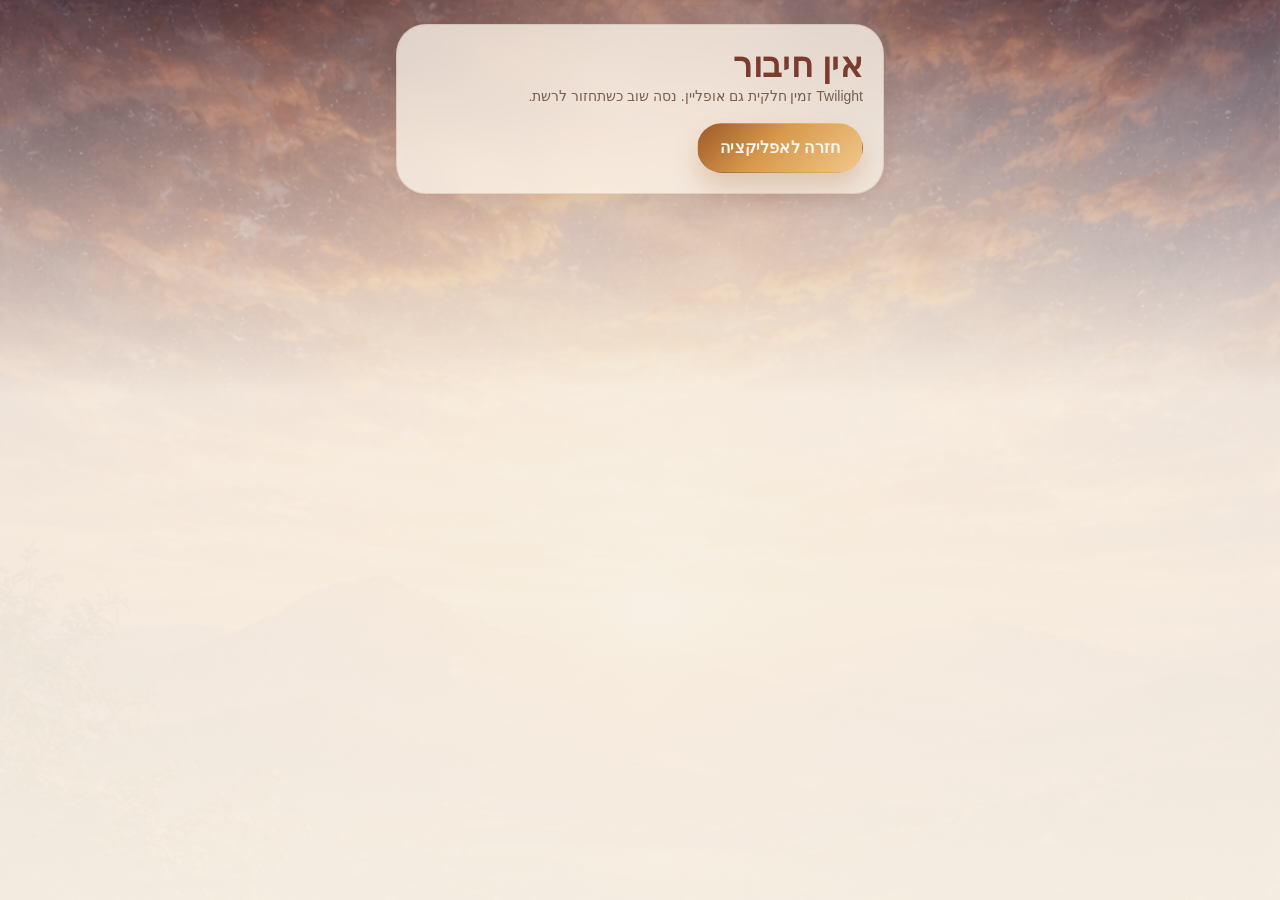
==== commit 38a3c792: "Add files via upload" ====
--- a/offline.html
+++ b/offline.html
@@ -3,20 +3,17 @@
 <head>
   <meta charset="UTF-8" />
   <meta name="viewport" content="width=device-width, initial-scale=1, viewport-fit=cover" />
-  <meta name="theme-color" content="#1a0c04" />
+  <meta name="theme-color" content="#50301d" />
   <link rel="stylesheet" href="./css/app.css" />
-  <title>אופליין • דמדומים</title>
+  <title>Twilight — Offline</title>
 </head>
-<body class="theme-policy">
-  <div class="mobile-shell" style="display:flex;align-items:center;justify-content:center;min-height:100vh">
-    <section class="card card--policy" style="margin:20px;text-align:center">
-      <div style="font-size:48px;margin-bottom:16px">📡</div>
+<body class="theme-home">
+  <main class="offline-wrap">
+    <section class="card">
       <div class="card__title">אין חיבור</div>
-      <p class="muted">האפליקציה במצב אופליין. אפשר לנסות שוב כשתהיה רשת זמינה.</p>
-      <div style="margin-top:20px">
-        <a class="cta cta--primary" href="./index.html">חזרה לאפליקציה</a>
-      </div>
+      <div class="muted">Twilight זמין חלקית גם אופליין. נסה שוב כשתחזור לרשת.</div>
+      <div style="margin-top:14px"><a class="cta cta--primary" href="./index.html">חזרה לאפליקציה</a></div>
     </section>
-  </div>
+  </main>
 </body>
 </html>
--- a/css/app.css
+++ b/css/app.css
@@ -1,99 +1,50 @@
-
-/* ═══════════════════════════════════════════════════════════════
-   דמדומים — Dark Atmospheric Theme
-   "Golden Dusk" — כהה, עמוק, אטמוספרי כמו שמיים לפני שקיעה
-   ═══════════════════════════════════════════════════════════════ */
 
 :root {
-  /* Core palette — golden dusk */
-  --gold:        #e8a44a;
-  --gold-bright: #f5c878;
-  --gold-dim:    #b07830;
-  --amber:       #c9622a;
-  --cream:       #f5e8d0;
-  --cream-dim:   rgba(245,232,208,0.72);
-
-  /* Glass surfaces */
-  --glass-dark:    rgba(18,10,4,0.55);
-  --glass-mid:     rgba(30,16,6,0.48);
-  --glass-light:   rgba(60,32,10,0.36);
-  --glass-gold:    rgba(180,110,30,0.22);
-  --glass-border:  rgba(220,160,60,0.18);
-  --glass-border-strong: rgba(220,160,60,0.34);
-
-  /* Text */
-  --text:        #f5e8d0;
-  --text-dim:    rgba(245,232,208,0.68);
-  --text-muted:  rgba(245,232,208,0.42);
-
-  /* Functional */
-  --success: #5a9e6a;
-  --danger:  #c05040;
-
-  /* Shadows */
-  --shadow-gold: 0 20px 60px rgba(180,100,20,0.35);
-  --shadow-soft: 0 8px 28px rgba(0,0,0,0.40);
-  --shadow-card: 0 12px 40px rgba(0,0,0,0.50);
-
-  /* Radii */
-  --r-xl: 28px;
-  --r-lg: 22px;
-  --r-md: 16px;
-  --r-sm: 12px;
-  --r-pill: 999px;
-
-  /* Safe areas */
+  --bg: #f4eadc;
+  --bg-2: #ead8bf;
+  --paper: rgba(255,248,238,0.75);
+  --paper-strong: rgba(255,248,238,0.95);
+  --surface: rgba(103, 62, 32, 0.10);
+  --surface-2: rgba(255,255,255,0.34);
+  --text: #3f2413;
+  --muted: rgba(63,36,19,0.68);
+  --muted-2: rgba(63,36,19,0.42);
+  --line: rgba(121, 79, 44, 0.14);
+  --line-strong: rgba(121, 79, 44, 0.22);
+  --gold: #c98a3d;
+  --gold-2: #e5b668;
+  --accent: #c76a3f;
+  --accent-2: #7a3d2d;
+  --sky: #7d9ab8;
+  --success: #648f5d;
+  --danger: #b65045;
+  --shadow: 0 16px 40px rgba(80,44,20,0.14);
+  --shadow-soft: 0 8px 22px rgba(80,44,20,0.08);
+  --radius-xl: 30px;
+  --radius-lg: 24px;
+  --radius-md: 18px;
+  --radius-sm: 14px;
   --safe-bottom: env(safe-area-inset-bottom, 0px);
-  --safe-top:    env(safe-area-inset-top, 0px);
-
-  /* Dynamic bg orbs (updated by forecast.js) */
-  --dyn1: rgba(255,140,30,0.18);
-  --dyn2: rgba(200,80,20,0.14);
-  --dyn3: rgba(100,60,160,0.10);
-}
-
-/* ── Reset & base ── */
-*, *::before, *::after { box-sizing: border-box }
+  --safe-top: env(safe-area-inset-top, 0px);
+  --dyn1: rgba(255,186,118,0.16);
+  --dyn2: rgba(210,121,78,0.10);
+  --dyn3: rgba(121,157,210,0.08);
+}
+
+* { box-sizing: border-box }
 html { scroll-behavior: smooth }
 body {
   margin: 0;
   font-family: 'Heebo', sans-serif;
   color: var(--text);
+  background:
+    radial-gradient(circle at 15% 20%, var(--dyn1) 0%, transparent 34%),
+    radial-gradient(circle at 82% 18%, var(--dyn2) 0%, transparent 28%),
+    radial-gradient(circle at 55% 82%, var(--dyn3) 0%, transparent 32%),
+    linear-gradient(180deg, #f7efe4 0%, #efdec6 48%, #ead8bc 100%);
   min-height: 100vh;
-  background: #0e0704;
   -webkit-tap-highlight-color: transparent;
-  overflow-x: hidden;
-}
-
-/* Full-screen background — sunset photo behind everything */
-body::before {
-  content: '';
-  position: fixed;
-  inset: 0;
-  background:
-    url('./icons/icon-512.png') center/cover no-repeat;
-  filter: saturate(1.3) brightness(0.38) contrast(1.1);
-  z-index: 0;
-  transform: scale(1.04);
-}
-
-/* Atmospheric overlay over background */
-body::after {
-  content: '';
-  position: fixed;
-  inset: 0;
-  background:
-    radial-gradient(ellipse at 50% 0%,   var(--dyn1) 0%, transparent 55%),
-    radial-gradient(ellipse at 20% 60%,  var(--dyn2) 0%, transparent 45%),
-    radial-gradient(ellipse at 80% 90%,  var(--dyn3) 0%, transparent 40%),
-    linear-gradient(180deg,
-      rgba(14,7,4,0.20) 0%,
-      rgba(10,5,2,0.55) 50%,
-      rgba(6,3,1,0.80) 100%);
-  z-index: 0;
-  pointer-events: none;
-}
-
+}
 a { color: inherit; text-decoration: none }
 button, input, select { font: inherit }
 img { max-width: 100%; display: block }
@@ -101,612 +52,538 @@
 .sr-only {
   position: absolute !important;
   width: 1px; height: 1px;
-  padding: 0; margin: -1px; overflow: hidden;
-  clip: rect(0,0,0,0); border: 0;
-}
-
-/* ── Shell ── */
+  padding: 0; margin: -1px; overflow: hidden; clip: rect(0,0,0,0); border: 0;
+}
+
 .mobile-shell {
-  position: relative;
-  z-index: 1;
   width: min(100%, 520px);
   margin: 0 auto;
   min-height: 100vh;
-  padding-bottom: calc(100px + var(--safe-bottom));
-}
-.mobile-shell--spot { padding-bottom: calc(100px + var(--safe-bottom)) }
-.app-main { padding: 0 14px 24px }
-.app-main--spot { padding-top: 10px }
-.policy-main { padding: 12px 14px 24px }
-
-/* ══════════════════════════════════════════════
-   SPLASH
-   ══════════════════════════════════════════════ */
+  position: relative;
+  padding-bottom: calc(92px + var(--safe-bottom));
+}
+.app-main { padding: 0 16px 24px }
+.app-main--spot { padding-top: 12px }
+.policy-main { padding: 12px 16px 24px }
+
+/* ── splash ── */
 #splash {
   position: fixed; inset: 0; z-index: 9999;
-  display: flex; flex-direction: column;
-  justify-content: center; align-items: center;
-  background: radial-gradient(ellipse at 50% 40%,
-    #2a1408 0%, #120804 50%, #060302 100%);
-  transition: opacity .7s ease, visibility .7s ease;
+  display: flex; flex-direction: column; justify-content: center; align-items: center;
+  background: linear-gradient(180deg, #f7efe5 0%, #edd9be 100%);
+  transition: opacity .6s ease, visibility .6s ease;
 }
 #splash.hidden { opacity: 0; visibility: hidden }
-
 .splash-logo {
-  width: 110px; height: 110px; border-radius: 28px; object-fit: cover;
-  box-shadow: 0 0 60px rgba(220,140,40,0.50), 0 20px 50px rgba(0,0,0,0.60);
-  animation: splashLogoIn .7s cubic-bezier(.22,1,.36,1) both;
-}
-@keyframes splashLogoIn {
-  from { opacity:0; transform: scale(.75) translateY(20px) }
-  to   { opacity:1; transform: scale(1)   translateY(0) }
+  width: 120px; height: 120px; border-radius: 32px; object-fit: cover;
+  box-shadow: 0 18px 60px rgba(196,126,57,0.42);
+  animation: splash-logo-in .6s cubic-bezier(.22,1,.36,1) both;
+}
+@keyframes splash-logo-in {
+  from { opacity: 0; transform: scale(.82) translateY(12px) }
+  to   { opacity: 1; transform: scale(1)  translateY(0) }
 }
 .splash-title {
-  margin-top: 20px;
-  font-family: 'Cormorant Garamond', serif;
-  font-size: 58px; font-weight: 700; letter-spacing: .06em;
-  background: linear-gradient(135deg, #c87020 0%, #e8a840 40%, #f8d890 75%, #e8a840 100%);
-  -webkit-background-clip: text; background-clip: text;
-  -webkit-text-fill-color: transparent;
-  animation: splashTextIn .8s .18s cubic-bezier(.22,1,.36,1) both;
+  margin-top: 18px; font-family: 'Cormorant Garamond', serif;
+  font-size: 52px; font-weight: 700; letter-spacing: .04em;
+  background: linear-gradient(135deg, #915122, #d89b44 45%, #f0c98b 100%);
+  -webkit-background-clip: text; background-clip: text; -webkit-text-fill-color: transparent;
+  animation: splash-text-in .7s .15s cubic-bezier(.22,1,.36,1) both;
 }
 .splash-sub {
-  margin-top: 8px; font-size: 11px;
-  letter-spacing: .20em; text-transform: uppercase;
-  color: var(--text-muted);
-  animation: splashTextIn .8s .30s cubic-bezier(.22,1,.36,1) both;
-}
-@keyframes splashTextIn {
-  from { opacity:0; transform: translateY(10px) }
-  to   { opacity:1; transform: translateY(0) }
+  margin-top: 8px; font-size: 12px; letter-spacing: .18em; text-transform: uppercase; color: var(--muted);
+  animation: splash-text-in .7s .25s cubic-bezier(.22,1,.36,1) both;
+}
+@keyframes splash-text-in {
+  from { opacity: 0; transform: translateY(8px) }
+  to   { opacity: 1; transform: translateY(0) }
 }
 .splash-bar {
-  width: 120px; height: 2px; border-radius: 999px;
-  background: rgba(255,255,255,.08); overflow: hidden; margin-top: 32px;
+  width: 140px; height: 3px; border-radius: 999px;
+  background: rgba(102,60,31,.10); overflow: hidden; margin-top: 28px;
 }
 .splash-bar-fill {
   height: 100%; width: 0;
-  background: linear-gradient(90deg, #c87020, #f8d060);
-  animation: splashLoad 1.6s ease forwards;
-}
-@keyframes splashLoad { to { width: 100% } }
-
-/* ══════════════════════════════════════════════
-   HERO
-   ══════════════════════════════════════════════ */
+  background: linear-gradient(90deg, #d26f40, #f2bf75);
+  animation: splash-load 1.6s ease forwards;
+}
+@keyframes splash-load { to { width: 100% } }
+
+/* ── hero ── */
 .hero {
   position: relative;
-  min-height: 400px;
-  border-radius: 0 0 36px 36px;
+  min-height: 360px;
+  border-radius: 0 0 34px 34px;
   overflow: hidden;
-}
-.hero--home  { min-height: 460px }
-.hero--compact { min-height: 260px }
-
-/* Hero uses the same bg image but brighter */
+  box-shadow: var(--shadow);
+}
+.hero--home { min-height: 420px }
+.hero--compact { min-height: 280px }
 .hero__media { position: absolute; inset: 0 }
-.hero__media img {
-  width: 100%; height: 100%; object-fit: cover;
-  filter: saturate(1.4) brightness(0.72) contrast(1.08);
-}
+.hero__media img { width: 100%; height: 100%; object-fit: cover; filter: saturate(1.1) contrast(1.04) }
 .hero__overlay {
   position: absolute; inset: 0;
   background:
     linear-gradient(180deg,
-      rgba(10,5,2,0.25) 0%,
-      rgba(14,7,3,0.18) 30%,
-      rgba(20,10,4,0.55) 65%,
-      rgba(10,5,2,0.95) 100%),
-    radial-gradient(ellipse at 50% 10%, rgba(220,130,40,0.20), transparent 50%);
+      rgba(33,18,9,0.10) 0%,
+      rgba(63,35,18,0.20) 28%,
+      rgba(76,43,19,0.42) 58%,
+      rgba(245,232,218,0.90) 100%),
+    radial-gradient(circle at 50% 0%, rgba(255,255,255,0.30), transparent 34%);
 }
 .hero__top {
   position: relative; z-index: 2;
   display: flex; justify-content: space-between; align-items: center;
-  padding: calc(16px + var(--safe-top)) 16px 0;
+  padding: calc(14px + var(--safe-top)) 16px 0;
 }
 .hero__top--spot { justify-content: space-between }
 .hero__content {
   position: relative; z-index: 2;
-  padding: 80px 24px 36px;
-  display: flex; flex-direction: column; align-items: center;
-  text-align: center; gap: 12px;
-}
-.hero__content--compact { padding-top: 64px; padding-bottom: 28px }
+  padding: 86px 24px 34px;
+  display: flex; flex-direction: column; align-items: center; text-align: center; gap: 10px;
+}
+.hero__content--compact { padding-top: 72px; padding-bottom: 30px }
 
 .eyebrow {
   display: inline-flex; align-items: center; gap: 6px;
-  padding: 7px 14px; border-radius: var(--r-pill);
-  background: var(--glass-light);
-  border: 1px solid var(--glass-border);
-  backdrop-filter: blur(14px);
-  color: var(--gold); font-size: 10px;
-  letter-spacing: .18em; text-transform: uppercase;
+  padding: 8px 14px; border-radius: 999px;
+  background: rgba(255,248,239,0.30);
+  border: 1px solid rgba(255,255,255,0.32);
+  backdrop-filter: blur(12px);
+  color: #fff8f0; font-size: 11px; letter-spacing: .14em; text-transform: uppercase;
 }
 .hero h1 {
-  margin: 2px 0 0;
+  margin: 4px 0 0;
   font-family: 'Cormorant Garamond', serif;
-  font-size: 72px; line-height: .92; font-weight: 700; letter-spacing: .04em;
-  color: var(--cream);
-  text-shadow: 0 4px 40px rgba(200,100,20,0.40), 0 2px 0 rgba(0,0,0,0.30);
-}
-.hero--compact h1 { font-size: 48px }
+  font-size: 64px; line-height: .95; font-weight: 700; letter-spacing: .04em;
+  color: #fff6ec;
+  text-shadow: 0 6px 30px rgba(73,35,16,0.28);
+}
+.hero--compact h1 { font-size: 44px }
 .hero p {
-  max-width: 320px; margin: 0;
-  color: var(--text-dim); font-size: 15px; line-height: 1.75;
-  text-shadow: 0 2px 12px rgba(0,0,0,0.50);
-}
-.hero__actions { display: flex; gap: 10px; flex-wrap: wrap; justify-content: center; margin-top: 4px }
-
-/* Chips in hero */
+  max-width: 340px; margin: 0;
+  color: rgba(255,246,236,.88); font-size: 15px; line-height: 1.7;
+  text-shadow: 0 4px 14px rgba(73,35,16,0.18);
+}
+.hero__actions { display: flex; gap: 10px; flex-wrap: wrap; justify-content: center; margin-top: 6px }
+
 .hero-chip {
   display: inline-flex; align-items: center; justify-content: center; gap: 6px;
-  min-height: 40px; padding: 0 16px; border-radius: var(--r-pill);
-  border: 1px solid var(--glass-border);
-  background: var(--glass-dark); backdrop-filter: blur(16px);
-  color: var(--text-dim); cursor: pointer;
-  transition: background .18s, border-color .18s, transform .14s;
-  font-size: 14px;
-}
-.hero-chip:active { transform: scale(.96) }
-.hero-chip--ghost { background: rgba(0,0,0,0.30) }
+  min-height: 42px; padding: 0 14px; border-radius: 999px;
+  border: 1px solid rgba(255,255,255,.30);
+  background: rgba(255,248,239,0.26); backdrop-filter: blur(14px); color: #fff9f3;
+  box-shadow: 0 6px 16px rgba(64,30,13,0.10); cursor: pointer;
+  transition: background .18s ease, transform .15s ease;
+}
+.hero-chip:active { transform: scale(.97) }
+.hero-chip--ghost { background: rgba(84,45,18,0.16) }
 .hero-chip--static { cursor: default }
 
-/* CTA buttons */
 .cta {
   display: inline-flex; align-items: center; justify-content: center;
-  min-height: 52px; padding: 0 24px; border-radius: var(--r-pill);
-  border: 1px solid transparent; font-weight: 700; letter-spacing: .02em;
-  transition: transform .16s, box-shadow .16s, filter .16s;
-}
-.cta:active { transform: scale(.96) }
+  min-height: 50px; padding: 0 22px; border-radius: 999px; border: 1px solid transparent;
+  font-weight: 700; letter-spacing: .01em;
+  transition: transform .18s ease, box-shadow .18s ease, filter .18s ease;
+}
+.cta:active { transform: scale(.97) }
 .cta--primary {
-  background: linear-gradient(135deg, #a84e18 0%, #d8843c 45%, #f0b860 100%);
-  color: #fff8ec;
-  box-shadow: 0 12px 32px rgba(180,90,20,0.40), inset 0 1px 0 rgba(255,255,255,0.15);
-}
-.cta--primary:hover { filter: brightness(1.08) }
+  background: linear-gradient(135deg, #9d5a28 0%, #d8994c 44%, #f1c88a 100%);
+  color: #fff8f2; box-shadow: 0 14px 28px rgba(161,93,39,.24);
+}
+.cta--primary:hover { filter: brightness(1.06) }
 .cta--glass {
-  background: var(--glass-mid); color: var(--cream);
-  border-color: var(--glass-border); backdrop-filter: blur(14px);
-}
-.cta--glass:hover { background: var(--glass-light) }
-
-/* ══════════════════════════════════════════════
-   CARDS — glass dark
-   ══════════════════════════════════════════════ */
-.card, .controls-card, .results-card,
-.week-chart-section, .day-card, .install-banner {
-  background: var(--glass-dark);
-  border: 1px solid var(--glass-border);
-  border-radius: var(--r-xl);
-  box-shadow: var(--shadow-card);
-  backdrop-filter: blur(24px);
-  -webkit-backdrop-filter: blur(24px);
-}
-.card--soft  { background: var(--glass-mid) }
-.card--search {
-  margin-top: -54px; position: relative; z-index: 3; padding: 18px;
-  background: rgba(16,8,3,0.70);
-  border-color: rgba(200,140,40,0.20);
-}
-.card--map   { padding: 0; overflow: hidden; position: relative }
-.card--policy { padding: 24px 20px; margin-top: 14px }
-
-/* Location row */
-.location-row {
-  display: flex; align-items: center; justify-content: space-between;
-  gap: 12px; margin-bottom: 14px;
-}
-.location-copy { display: flex; flex-direction: column; gap: 3px; min-width: 0 }
-.location-label {
-  font-size: 10px; letter-spacing: .15em; text-transform: uppercase;
-  color: var(--gold); opacity: .8;
-}
-.location-copy strong {
-  font-size: 16px; white-space: nowrap;
-  overflow: hidden; text-overflow: ellipsis; color: var(--cream);
-}
-.location-copy span {
-  font-size: 11px; color: var(--text-muted);
-  white-space: nowrap; overflow: hidden; text-overflow: ellipsis;
-}
+  background: rgba(255,248,239,0.24); color: #fff7f0;
+  border-color: rgba(255,255,255,.32); backdrop-filter: blur(14px);
+}
+
+/* ── cards ── */
+.card, .controls-card, .results-card, .week-chart-section, .day-card, .install-banner {
+  background: var(--paper);
+  border: 1px solid var(--line);
+  border-radius: var(--radius-xl);
+  box-shadow: var(--shadow-soft);
+  backdrop-filter: blur(18px);
+}
+.card--soft { background: rgba(255,248,239,0.80) }
+.card--search { margin-top: -52px; position: relative; z-index: 3; padding: 18px }
+.card--map { padding: 0; overflow: hidden; position: relative }
+.card--policy { padding: 22px 20px; margin-top: 14px }
+
+.location-row { display: flex; align-items: center; justify-content: space-between; gap: 12px; margin-bottom: 14px }
+.location-copy { display: flex; flex-direction: column; gap: 2px; min-width: 0 }
+.location-copy strong { font-size: 17px; white-space: nowrap; overflow: hidden; text-overflow: ellipsis }
+.location-copy span { font-size: 12px; color: var(--muted); white-space: nowrap; overflow: hidden; text-overflow: ellipsis }
+.location-label { font-size: 11px; letter-spacing: .12em; text-transform: uppercase; color: var(--muted-2) }
 
 .icon-ghost {
-  width: 44px; height: 44px; border: none; border-radius: var(--r-md);
-  background: var(--glass-gold); color: var(--gold);
-  border: 1px solid var(--glass-border); cursor: pointer; font-size: 18px;
-  transition: background .15s, transform .14s;
-}
-.icon-ghost:active { transform: scale(.92) }
-
-/* Search row */
+  width: 44px; height: 44px; border: none; border-radius: 14px;
+  background: rgba(116,74,42,0.10); color: var(--accent-2);
+  box-shadow: inset 0 0 0 1px rgba(121,79,44,.12); cursor: pointer;
+  transition: background .15s ease, transform .15s ease;
+  font-size: 18px;
+}
+.icon-ghost:active { transform: scale(.94) }
+
 .city-search-row { display: flex; gap: 8px; align-items: center }
 .city-search-row--v2 {
-  background: rgba(255,255,255,0.06);
-  padding: 6px; border-radius: 18px;
-  border: 1px solid rgba(220,160,60,0.14);
+  background: rgba(255,255,255,0.44); padding: 8px; border-radius: 20px;
+  box-shadow: inset 0 0 0 1px rgba(121,79,44,.10);
 }
 .city-search-row--spot { margin-top: 14px }
-
 .city-input {
-  flex: 1; min-width: 0; border: none; outline: none;
-  background: transparent; color: var(--cream);
-  font-size: 15px; padding: 10px 12px;
-  direction: rtl; text-align: right;
-}
-.city-input::placeholder { color: var(--text-muted) }
-
+  flex: 1; min-width: 0; border: none; outline: none; background: transparent;
+  color: var(--text); font-size: 15px; padding: 10px 12px; direction: rtl; text-align: right;
+}
+.city-input::placeholder { color: rgba(63,36,19,.44) }
 .city-search-btn {
-  min-width: 46px; height: 46px; border: none; border-radius: var(--r-md);
-  cursor: pointer; color: var(--gold);
-  background: var(--glass-gold);
-  border: 1px solid var(--glass-border);
-  transition: transform .14s, filter .14s;
-}
-.city-search-btn:active { transform: scale(.92) }
-.city-search-btn--star { font-size: 20px }
-
-/* Favorites */
+  min-width: 46px; height: 46px; border: none; border-radius: 16px; cursor: pointer;
+  background: linear-gradient(135deg, rgba(157,90,40,.12), rgba(230,190,128,.26));
+  color: var(--accent-2);
+  box-shadow: inset 0 0 0 1px rgba(121,79,44,.12);
+  transition: transform .15s ease, filter .15s ease;
+}
+.city-search-btn:active { transform: scale(.94) }
+.city-search-btn--star { font-size: 21px }
+
 .favorites-strip { display: flex; gap: 8px; overflow: auto; padding-top: 12px }
 .favorites-strip::-webkit-scrollbar { display: none }
 .favorites-strip:empty { display: none }
 .fav-chip {
-  display: flex; align-items: center; gap: 8px; white-space: nowrap;
-  padding: 8px 14px; border-radius: var(--r-pill);
-  background: var(--glass-light); border: 1px solid var(--glass-border);
-  color: var(--text-dim); font-size: 12px; cursor: pointer;
-  transition: background .15s, transform .14s;
-}
-.fav-chip:active { transform: scale(.96) }
-.fav-remove { font-size: 15px; opacity: .45 }
-
-/* ══════════════════════════════════════════════
-   FORECAST STACK
-   ══════════════════════════════════════════════ */
-.forecast-stack { display: flex; flex-direction: column; gap: 14px; margin-top: 14px }
-
+  display: flex; align-items: center; gap: 8px; white-space: nowrap; padding: 9px 14px;
+  border-radius: 999px; background: rgba(255,255,255,.50);
+  border: 1px solid rgba(121,79,44,.10); color: var(--text); font-size: 12px; cursor: pointer;
+  transition: background .15s ease, transform .15s ease;
+}
+.fav-chip:active { transform: scale(.97) }
+.fav-remove { font-size: 16px; opacity: .50 }
+
+/* ── forecast stack ── */
+.forecast-stack { display: flex; flex-direction: column; gap: 16px; margin-top: 16px }
 .loading-state {
-  display: flex; flex-direction: column; align-items: center;
-  justify-content: center; text-align: center;
-  gap: 10px; color: var(--text-muted); min-height: 200px; padding: 28px;
-}
-.loading-state--card {
-  background: var(--glass-dark);
-  border: 1px solid var(--glass-border);
-  border-radius: var(--r-xl);
-}
-.loading-state span { font-size: 38px }
-
-/* ── Week Chart ── */
-.week-chart-section { padding: 20px 18px 10px; overflow: hidden }
-
+  display: flex; flex-direction: column; align-items: center; justify-content: center; text-align: center;
+  gap: 8px; color: var(--muted); min-height: 180px; padding: 28px;
+}
+.loading-state--card { background: var(--paper); border: 1px solid var(--line); border-radius: var(--radius-xl) }
+.loading-state span { font-size: 34px }
+
+/* ── week chart ── */
+.week-chart-section { padding: 18px 18px 8px; overflow: hidden }
 .week-chart-title, .controls-title, .card__title {
-  font-family: 'Cormorant Garamond', serif;
-  font-size: 32px; color: var(--gold); font-weight: 700; letter-spacing: .02em;
-}
-.controls-title { font-size: 26px }
-
-.week-chart-sub, .controls-sub, .muted,
-.source-hint, #resultSummary, .footer-txt, .policy-list {
-  color: var(--text-muted); font-size: 13px; line-height: 1.7;
-}
-.svg-bar { filter: drop-shadow(0 6px 12px rgba(200,120,30,0.25)) }
-
-/* ── Day Cards ── */
+  font-family: 'Cormorant Garamond', serif; font-size: 34px;
+  color: var(--accent-2); font-weight: 700; letter-spacing: .01em;
+}
+.controls-title { font-size: 28px }
+.week-chart-sub, .controls-sub, .muted, .source-hint, #resultSummary, .footer-txt, .policy-list {
+  color: var(--muted); font-size: 14px; line-height: 1.7;
+}
+.svg-bar { filter: drop-shadow(0 8px 10px rgba(180,120,52,.14)) }
+
+/* ── day cards ── */
 .day-card {
-  padding: 22px;
-  animation: fadeUp .50s ease both;
-  background: rgba(16,8,3,0.62);
-  border-color: rgba(200,140,40,0.16);
+  padding: 22px; animation: fadeUp .55s ease both;
+  background: linear-gradient(180deg, rgba(255,251,244,.82), rgba(249,239,226,.76));
 }
 .day-card--today {
-  background: rgba(22,11,4,0.72);
-  border-color: rgba(220,150,40,0.28);
-  box-shadow: 0 18px 50px rgba(180,90,20,0.22);
+  box-shadow: 0 18px 36px rgba(170,108,55,.16);
+  border-color: rgba(182,117,50,.20);
 }
 @keyframes fadeUp {
-  from { opacity:0; transform: translateY(16px) }
-  to   { opacity:1; transform: translateY(0) }
-}
-
+  from { opacity: 0; transform: translateY(14px) }
+  to   { opacity: 1; transform: translateY(0) }
+}
 .day-header {
   display: flex; justify-content: space-between; align-items: flex-start;
   gap: 10px; margin-bottom: 18px;
 }
 .day-name {
-  font-family: 'Cormorant Garamond', serif;
-  font-size: 42px; line-height: 1; color: var(--gold); font-weight: 700;
-}
-.day-date { font-size: 15px; color: var(--text-muted) }
-
+  font-family: 'Cormorant Garamond', serif; font-size: 40px;
+  line-height: 1; color: var(--accent-2); font-weight: 700;
+}
+.day-date { font-size: 16px; color: var(--muted) }
 .weather-summary {
-  display: inline-flex; align-items: center; gap: 7px;
-  border-radius: var(--r-pill); padding: 7px 13px;
-  background: var(--glass-light); color: var(--text-dim);
-  border: 1px solid var(--glass-border); font-size: 13px;
-}
-
-/* Sun events grid */
-.sun-events { display: grid; grid-template-columns: 1fr 1fr; gap: 12px }
+  display: inline-flex; align-items: center; gap: 8px; border-radius: 999px; padding: 8px 13px;
+  background: rgba(117,83,49,.08); color: var(--muted);
+}
+
+.sun-events { display: grid; grid-template-columns: 1fr 1fr; gap: 14px }
 .sun-event {
-  background: rgba(255,255,255,0.05);
-  border: 1px solid rgba(220,160,60,0.14);
-  border-radius: 20px; padding: 16px;
-  box-shadow: inset 0 1px 0 rgba(255,255,255,0.06);
-}
-.sun-event-title {
-  font-size: 11px; color: var(--gold); margin-bottom: 8px;
-  letter-spacing: .12em; text-transform: uppercase; opacity: .85;
-}
+  background: rgba(255,255,255,.46); border: 1px solid rgba(121,79,44,.10);
+  border-radius: 22px; padding: 16px;
+  box-shadow: inset 0 1px 0 rgba(255,255,255,.34);
+}
+.sun-event-title { font-size: 13px; color: var(--muted); margin-bottom: 8px; letter-spacing: .04em; text-transform: uppercase }
 .sun-event-time {
-  font-size: 42px; line-height: 1; font-weight: 800;
-  color: var(--cream); margin-bottom: 10px;
-  text-shadow: 0 2px 20px rgba(200,120,30,0.30);
-}
-.golden-window { font-size: 12px; color: var(--gold); margin-bottom: 12px; opacity: .85 }
-
-.score-label {
-  display: flex; justify-content: space-between; align-items: center;
-  gap: 8px; font-size: 12px; color: var(--text-muted);
-}
-.score-value { font-weight: 800; color: var(--cream) }
-
-.score-bar-track {
-  height: 8px; background: rgba(255,255,255,0.08);
-  border-radius: 999px; overflow: hidden; margin-top: 8px;
-}
-.score-bar-fill {
-  height: 100%; border-radius: 999px;
-  background: linear-gradient(90deg, #5a7a9a, #8aaac0);
-  transition: width .5s ease;
-}
-.bar-spectacular { background: linear-gradient(90deg, #c03820, #e07030, #f0b050) }
-.bar-vivid       { background: linear-gradient(90deg, #b05a28, #d89050) }
-.bar-nice        { background: linear-gradient(90deg, #806030, #c09060) }
-.bar-mild        { background: linear-gradient(90deg, #506070, #8090a0) }
-.bar-poor        { background: linear-gradient(90deg, #505560, #8090a0) }
-
-.score-description { font-size: 12px; margin-top: 8px; font-weight: 700 }
-.quality-spectacular, .quality-vivid { color: var(--gold) }
-.quality-nice  { color: #c0a060 }
-.quality-mild, .quality-poor { color: #7090b0 }
-
-.color-palette { display: flex; gap: 5px; margin-top: 12px }
-.palette-swatch { flex: 1; height: 8px; border-radius: 999px; opacity: .85 }
-
-/* Notification buttons */
+  font-size: 44px; line-height: 1; font-weight: 800; color: var(--accent-2); margin-bottom: 10px;
+}
+.golden-window { font-size: 13px; color: #a3632b; margin-bottom: 12px }
+.score-label { display: flex; justify-content: space-between; align-items: center; gap: 8px; font-size: 13px; color: var(--muted) }
+.score-value { font-weight: 800 }
+.score-bar-track { height: 10px; background: rgba(92,77,60,.10); border-radius: 999px; overflow: hidden; margin-top: 8px }
+.score-bar-fill { height: 100%; border-radius: 999px; background: linear-gradient(90deg, #7c93b4, #aabbd2); transition: width .5s ease }
+.bar-spectacular { background: linear-gradient(90deg, #c4472d, #e38d3d, #f2c17d) }
+.bar-vivid       { background: linear-gradient(90deg, #c86d34, #e3b163) }
+.bar-nice        { background: linear-gradient(90deg, #8f6f42, #d6b176) }
+.bar-mild        { background: linear-gradient(90deg, #6d7f97, #a9b9cc) }
+.bar-poor        { background: linear-gradient(90deg, #8a8e97, #b8bfcb) }
+.score-description { font-size: 13px; margin-top: 8px; font-weight: 700 }
+.quality-spectacular, .quality-vivid { color: #9b5424 }
+.quality-nice        { color: #8a6c43 }
+.quality-mild, .quality-poor { color: #5f7890 }
+
+.color-palette { display: flex; gap: 6px; margin-top: 12px }
+.palette-swatch { flex: 1; height: 10px; border-radius: 999px }
+
+/* ── notification buttons ── */
 .notif-day-btn, .btn-primary {
-  margin-top: 14px; width: 100%; min-height: 44px; border: none;
-  border-radius: var(--r-md); cursor: pointer; font-weight: 700; font-size: 13px;
-  background: var(--glass-gold);
-  color: var(--gold-bright);
-  border: 1px solid var(--glass-border);
-  box-shadow: 0 6px 18px rgba(0,0,0,0.30);
-  transition: transform .14s, filter .14s, background .18s;
-}
-.notif-day-btn:active, .btn-primary:active { transform: scale(.96) }
-.notif-day-btn:hover, .btn-primary:hover { filter: brightness(1.15) }
+  margin-top: 14px; width: 100%; min-height: 44px; border: none; border-radius: 16px;
+  cursor: pointer; font-weight: 700;
+  background: linear-gradient(135deg, #9d5a28 0%, #d8994c 44%, #f1c88a 100%);
+  color: #fff9f3; box-shadow: 0 10px 20px rgba(161,93,39,.16);
+  transition: transform .15s ease, box-shadow .15s ease, filter .15s ease;
+}
+.notif-day-btn:active, .btn-primary:active { transform: scale(.97); box-shadow: 0 4px 10px rgba(161,93,39,.12) }
 .notif-day-btn.active {
-  background: rgba(60,100,60,0.40);
-  border-color: rgba(80,160,80,0.30);
-  color: #90e090;
-}
-.notif-change { cursor: pointer; color: rgba(255,255,255,0.60); font-weight: 700 }
-
-/* Accordion */
+  background: linear-gradient(135deg, #4a7a4a 0%, #6baa6b 100%);
+  box-shadow: 0 10px 20px rgba(74,122,74,.18);
+}
+.notif-change { cursor: pointer; color: rgba(255,255,255,.80); font-weight: 700 }
+
+/* ── accordion ── */
 .accordion-btn {
-  width: 100%; border: none; border-radius: var(--r-md); margin-top: 14px;
-  padding: 13px 16px; cursor: pointer;
-  background: rgba(255,255,255,0.06);
-  border: 1px solid rgba(220,160,60,0.10);
-  color: var(--text-dim);
-  display: flex; justify-content: space-between; align-items: center;
-  font-weight: 700; font-size: 14px;
-  transition: background .15s;
-}
-.accordion-btn:hover { background: rgba(255,255,255,0.10) }
-.accordion-arrow { transition: transform .22s ease }
+  width: 100%; border: none; border-radius: 16px; margin-top: 16px; padding: 14px 16px;
+  cursor: pointer; background: rgba(117,83,49,.08); color: var(--text);
+  display: flex; justify-content: space-between; align-items: center; font-weight: 700;
+  transition: background .15s ease;
+}
+.accordion-btn:hover { background: rgba(117,83,49,.13) }
+.accordion-arrow { transition: transform .2s ease }
 .accordion-arrow.open { transform: rotate(180deg) }
-.weather-detail {
-  max-height: 0; overflow: hidden;
-  transition: max-height .30s ease; margin-top: 0;
-}
+.weather-detail { max-height: 0; overflow: hidden; transition: max-height .3s ease; margin-top: 0 }
 .weather-detail.open { max-height: 300px; margin-top: 12px }
-
 .weather-grid { display: grid; grid-template-columns: 1fr 1fr; gap: 10px }
 .weather-item {
   display: flex; gap: 10px; align-items: flex-start; padding: 12px 14px;
-  border-radius: var(--r-md);
-  background: rgba(255,255,255,0.06);
-  border: 1px solid rgba(220,160,60,0.08);
+  border-radius: 16px; background: rgba(255,255,255,.38);
 }
 .weather-item-icon { font-size: 18px }
-.weather-item-text { display: flex; flex-direction: column; gap: 2px; font-size: 12px; color: var(--text-muted) }
-.weather-item-text strong { font-size: 15px; color: var(--cream) }
-
-/* Rating */
+.weather-item-text { display: flex; flex-direction: column; gap: 2px; font-size: 13px; color: var(--muted) }
+.weather-item-text strong { font-size: 16px; color: var(--text) }
+
+/* ── rating ── */
 .rating-row {
-  display: flex; justify-content: space-between; align-items: center;
-  gap: 12px; margin-top: 16px;
-  border-top: 1px solid rgba(220,160,60,0.10); padding-top: 14px;
-}
-.rating-label { font-size: 13px; color: var(--text-muted) }
+  display: flex; justify-content: space-between; align-items: center; gap: 12px;
+  margin-top: 18px; border-top: 1px solid rgba(121,79,44,.08); padding-top: 16px;
+}
+.rating-label { font-size: 14px; color: var(--muted) }
 .rating-stars { display: flex; gap: 2px; direction: ltr }
-.rating-star {
-  font-size: 26px; color: rgba(255,255,255,0.18); cursor: pointer;
-  transition: transform .12s, color .12s;
-}
-.rating-star:hover { transform: scale(1.20) }
-.rating-star.active { color: var(--gold) }
-
-/* ══════════════════════════════════════════════
-   SPOT PAGE
-   ══════════════════════════════════════════════ */
+.rating-star { font-size: 28px; color: #c8c0b5; cursor: pointer; transition: transform .12s ease, color .12s ease }
+.rating-star:hover { transform: scale(1.15) }
+.rating-star.active { color: #d08f45 }
+
+/* ── spot page ── */
 .map-stage { height: 280px }
-#spotMap { height: 100%; width: 100%; background: #1a0e06; border-radius: inherit }
+#spotMap { height: 100%; width: 100%; background: #eadbc8; border-radius: inherit }
 .map-placeholder {
-  position: absolute; inset: 0;
-  display: flex; flex-direction: column;
-  justify-content: center; align-items: center; gap: 10px;
-  color: var(--text-muted); pointer-events: none;
-}
-.map-placeholder-icon { font-size: 40px; opacity: .6 }
-
-.leaflet-container { border-radius: inherit; background: #1a0e06; font-family: 'Heebo', sans-serif }
-.leaflet-tile-pane { filter: saturate(.7) sepia(.30) brightness(.75) contrast(1.1) }
-
+  position: absolute; inset: 0; display: flex; flex-direction: column;
+  justify-content: center; align-items: center; gap: 8px;
+  color: rgba(63,36,19,.44); pointer-events: none;
+}
+.map-placeholder-icon { font-size: 38px }
+.leaflet-container { border-radius: inherit; background: #eadbc8; font-family: 'Heebo', sans-serif }
+.leaflet-tile-pane { filter: saturate(.9) sepia(.08) brightness(1.02) }
 .spot-popup .leaflet-popup-content-wrapper {
-  background: rgba(16,8,3,0.92);
-  border: 1px solid var(--glass-border);
-  border-radius: 18px;
-  box-shadow: 0 20px 50px rgba(0,0,0,0.60);
-  color: var(--cream);
+  background: rgba(255,248,238,.96); border: 1px solid rgba(121,79,44,.16);
+  border-radius: 18px; box-shadow: 0 18px 42px rgba(80,44,20,.18); color: var(--text);
 }
 .spot-popup .leaflet-popup-content { margin: 14px 16px }
-.spot-popup .leaflet-popup-tip { background: rgba(16,8,3,0.92) }
-.spot-popup .leaflet-popup-close-button {
-  color: var(--text-muted) !important;
-  right: 10px !important; left: auto !important; top: 8px !important;
-}
+.spot-popup .leaflet-popup-tip { background: rgba(255,248,238,.96) }
+.spot-popup .leaflet-popup-close-button { color: rgba(63,36,19,.5) !important; right: 10px !important; left: auto !important; top: 8px !important }
 .spot-tooltip {
-  background: rgba(16,8,3,0.92);
-  border: 1px solid var(--glass-border);
-  border-radius: 10px; color: var(--gold); font-weight: 700;
-  box-shadow: var(--shadow-soft);
-}
-
-/* Controls */
-.controls-card--v2 { padding: 18px 18px 20px; margin-top: 12px }
+  background: rgba(255,248,238,.96); border: 1px solid rgba(121,79,44,.16);
+  border-radius: 10px; color: var(--accent-2); font-weight: 700; box-shadow: var(--shadow-soft);
+}
+
+/* ── controls / results ── */
+.controls-card--v2 { padding: 18px 18px 20px; margin-top: 14px }
 .controls-head { display: flex; justify-content: space-between; gap: 12px }
 .controls-grid { display: flex; flex-direction: column; gap: 12px }
-.controls-grid--v2 { margin-top: 14px }
+.controls-grid--v2 { margin-top: 16px }
 .field { display: flex; align-items: center; gap: 10px }
-.field__label { font-size: 12px; color: var(--text-muted); width: 60px; flex: 0 0 60px }
-.range { flex: 1; accent-color: var(--gold) }
-.pill { font-size: 13px; font-weight: 700; color: var(--gold); min-width: 60px; text-align: left }
-
+.field__label { font-size: 13px; color: var(--muted); width: 66px; flex: 0 0 66px }
+.range { flex: 1; accent-color: #b66b34 }
+.pill { font-size: 13px; font-weight: 700; color: var(--accent-2); min-width: 64px; text-align: left }
 .select {
-  flex: 1; border: none; background: rgba(255,255,255,0.08);
-  color: var(--cream); min-height: 42px;
-  border-radius: var(--r-md); padding: 0 12px; outline: none;
-  border: 1px solid rgba(220,160,60,0.14);
-}
-.select option { background: #1a0e06; color: var(--cream) }
-
-.filter-block { margin-top: 14px }
-.filter-title { font-size: 12px; color: var(--text-muted); margin-bottom: 8px; letter-spacing: .08em }
+  flex: 1; border: none; background: rgba(255,255,255,.48); color: var(--text);
+  min-height: 42px; border-radius: 14px; padding: 0 12px; outline: none;
+  box-shadow: inset 0 0 0 1px rgba(121,79,44,.10);
+}
+.filter-block { margin-top: 16px }
+.filter-title { font-size: 13px; color: var(--muted); margin-bottom: 8px }
 .type-filters { display: flex; flex-wrap: wrap; gap: 8px }
 .type-chip {
-  display: flex; align-items: center; gap: 4px; padding: 8px 12px;
-  border-radius: var(--r-pill); cursor: pointer; user-select: none;
-  background: rgba(255,255,255,0.07); color: var(--text-muted);
-  border: 1px solid rgba(220,160,60,0.10);
-  transition: all .18s ease;
+  display: flex; align-items: center; gap: 4px; padding: 9px 12px; border-radius: 999px;
+  cursor: pointer; user-select: none; background: rgba(255,255,255,.40); color: var(--muted);
+  box-shadow: inset 0 0 0 1px rgba(121,79,44,.10); transition: all .18s ease;
 }
 .type-chip input { display: none }
 .type-chip.checked {
-  background: var(--glass-gold); color: var(--gold-bright);
-  border-color: rgba(220,160,60,0.30);
-}
-
+  background: linear-gradient(135deg, rgba(157,90,40,.12), rgba(230,190,128,.26));
+  color: var(--accent-2); box-shadow: inset 0 0 0 1px rgba(157,90,40,.18);
+}
 .btn-primary--wide { margin-top: 18px }
-.results-card { margin-top: 12px }
+.results-card { margin-top: 14px }
 #resultSummary { padding: 0 6px 10px }
-.source-hint { text-align: center; padding: 10px 12px 0; font-size: 12px }
-
+.source-hint { text-align: center; padding: 10px 12px 0 }
 .item {
-  display: flex; gap: 12px; align-items: flex-start; padding: 16px; margin-bottom: 10px;
-  background: var(--glass-dark);
-  border: 1px solid var(--glass-border);
-  border-radius: 22px; box-shadow: var(--shadow-soft);
-  transition: transform .18s, box-shadow .18s;
-}
-.item:hover { transform: translateY(-2px); box-shadow: 0 16px 40px rgba(0,0,0,0.55) }
+  display: flex; gap: 12px; align-items: flex-start; padding: 16px; margin-bottom: 12px;
+  background: var(--paper); border: 1px solid var(--line);
+  border-radius: 24px; box-shadow: var(--shadow-soft);
+  transition: transform .18s ease, box-shadow .18s ease;
+}
+.item:hover { transform: translateY(-2px); box-shadow: 0 14px 32px rgba(80,44,20,.12) }
 .item__left { min-width: 0 }
-.item__title { font-size: 15px; font-weight: 800; color: var(--gold) }
+.item__title { font-size: 16px; font-weight: 800; color: var(--accent-2) }
 .item__meta { display: flex; flex-wrap: wrap; gap: 6px }
 .item__actions { flex-shrink: 0 }
 .item__score {
-  width: 56px; height: 56px; border-radius: 16px;
-  display: flex; justify-content: center; align-items: center;
-  color: var(--gold); font-weight: 800;
-  background: var(--glass-gold); border: 1px solid var(--glass-border);
+  width: 58px; height: 58px; border-radius: 18px; display: flex;
+  justify-content: center; align-items: center; color: var(--accent-2); font-weight: 800;
+  box-shadow: inset 0 0 0 1px rgba(121,79,44,.10);
 }
 .badge {
-  padding: 4px 9px; border-radius: var(--r-pill);
-  background: rgba(255,255,255,0.07); color: var(--text-muted); font-size: 11px;
-  border: 1px solid rgba(220,160,60,0.10);
-}
-
-/* ══════════════════════════════════════════════
-   BOTTOM NAV — dark floating pill
-   ══════════════════════════════════════════════ */
-.footer-txt--v2 { text-align: center; padding: 10px 10px 0; font-size: 11px }
+  padding: 5px 9px; border-radius: 999px;
+  background: rgba(117,83,49,.08); color: var(--muted); font-size: 11px;
+}
+
+/* ── bottom nav ── */
+.footer-txt--v2 { text-align: center; padding: 10px 10px 0; font-size: 12px }
 .install-banner {
   display: flex; align-items: center; justify-content: space-between;
-  gap: 12px; padding: 14px 16px; margin-top: 12px;
-}
-.install-banner strong { display: block; margin-bottom: 2px; color: var(--cream) }
+  gap: 12px; padding: 14px 16px; margin-top: 14px;
+}
+.install-banner strong { display: block; margin-bottom: 2px }
 .install-dismiss {
-  width: 34px; height: 34px; border: none; border-radius: var(--r-sm);
-  background: rgba(255,255,255,0.08); color: var(--text-muted); cursor: pointer;
-}
-
+  width: 34px; height: 34px; border: none; border-radius: 12px;
+  background: rgba(117,83,49,.10); color: var(--accent-2); cursor: pointer;
+}
 .bottom-nav {
-  position: fixed; left: 50%; bottom: calc(16px + var(--safe-bottom));
+  position: fixed; left: 50%; bottom: calc(14px + var(--safe-bottom));
   transform: translateX(-50%);
   width: min(calc(100% - 24px), 480px);
-  display: grid; grid-template-columns: repeat(3, 1fr); gap: 6px; padding: 8px;
-  background: rgba(10,5,2,0.80);
-  border: 1px solid rgba(200,140,40,0.20);
-  border-radius: 26px;
-  backdrop-filter: blur(24px);
-  -webkit-backdrop-filter: blur(24px);
-  box-shadow: 0 -4px 30px rgba(0,0,0,0.40), 0 20px 50px rgba(0,0,0,0.30);
+  display: grid; grid-template-columns: repeat(3, 1fr); gap: 8px; padding: 10px;
+  background: rgba(255,248,239,0.76); border: 1px solid rgba(121,79,44,.10);
+  border-radius: 28px; backdrop-filter: blur(20px); box-shadow: var(--shadow);
 }
 .bottom-nav__item {
-  display: flex; flex-direction: column; align-items: center;
-  justify-content: center; gap: 4px; min-height: 56px;
-  border-radius: 20px; color: var(--text-muted);
-  transition: color .18s, background .18s;
+  display: flex; flex-direction: column; align-items: center; justify-content: center;
+  gap: 4px; min-height: 58px; border-radius: 20px; color: var(--muted);
+  transition: color .18s ease, background .18s ease;
 }
 .bottom-nav__item span { font-size: 20px }
-.bottom-nav__item small { font-size: 11px }
+.bottom-nav__item small { font-size: 12px }
 .bottom-nav__item.is-active {
-  background: var(--glass-gold);
-  color: var(--gold-bright); font-weight: 800;
-  border: 1px solid var(--glass-border);
-}
-
-/* ══════════════════════════════════════════════
-   POLICY
-   ══════════════════════════════════════════════ */
+  background: linear-gradient(135deg, rgba(157,90,40,.12), rgba(230,190,128,.26));
+  color: var(--accent-2); font-weight: 800;
+}
+
+/* ── policy ── */
 .policy-list { margin: 0; padding-inline-start: 18px }
-.policy-list li { margin-bottom: 8px; color: var(--text-dim) }
-.card--policy p { color: var(--text-dim) }
-
-/* ══════════════════════════════════════════════
-   RESPONSIVE
-   ══════════════════════════════════════════════ */
+.policy-list li { margin-bottom: 8px }
+
+/* ── responsive ── */
 @media (max-width: 420px) {
-  .hero h1          { font-size: 62px }
-  .hero--compact h1 { font-size: 42px }
-  .sun-events       { grid-template-columns: 1fr }
-  .day-name         { font-size: 36px }
-  .sun-event-time   { font-size: 38px }
-  .bottom-nav       { width: calc(100% - 20px) }
-}
-
-/* ══════════════════════════════════════════════
-   GRAIN OVERLAY — texture on top of everything
-   ══════════════════════════════════════════════ */
-.mobile-shell::after {
-  content: '';
+  .hero h1           { font-size: 56px }
+  .hero--compact h1  { font-size: 40px }
+  .sun-events        { grid-template-columns: 1fr }
+  .day-name          { font-size: 34px }
+  .sun-event-time    { font-size: 38px }
+  .bottom-nav        { width: calc(100% - 20px) }
+}
+
+
+/* ===== Twilight redesign overrides ===== */
+body.theme-home::before,
+body.theme-spot::before {
+  content: "";
   position: fixed;
   inset: 0;
+  z-index: -2;
+  background-image: linear-gradient(180deg, rgba(24,12,8,.18), rgba(247,239,228,.92) 44%, rgba(247,239,228,.98) 100%), url("../assets/backgrounds/hero-golden-hour.png");
+  background-size: cover;
+  background-position: center top;
+}
+body.theme-spot::before {
+  background-image: linear-gradient(180deg, rgba(26,14,9,.28), rgba(247,239,228,.9) 38%, rgba(247,239,228,.98) 100%), url("../assets/backgrounds/hero-bright-pastel.png");
+}
+body.theme-home::after,
+body.theme-spot::after {
+  content: "";
+  position: fixed;
+  inset: 0;
+  z-index: -1;
+  background: radial-gradient(circle at top center, rgba(255,255,255,.18), transparent 34%);
   pointer-events: none;
-  z-index: 100;
-  opacity: .028;
-  background-image: url("data:image/svg+xml,%3Csvg viewBox='0 0 256 256' xmlns='http://www.w3.org/2000/svg'%3E%3Cfilter id='noise'%3E%3CfeTurbulence type='fractalNoise' baseFrequency='0.9' numOctaves='4' stitchTiles='stitch'/%3E%3C/filter%3E%3Crect width='100%25' height='100%25' filter='url(%23noise)'/%3E%3C/svg%3E");
-  background-size: 200px 200px;
-}
+}
+.app-shell { width:min(100%, 520px); margin:0 auto; min-height:100vh; position:relative; }
+.hero__media img { object-position:center 35%; }
+.hero__logo-badge {
+  width: 56px; height:56px; border-radius:18px; overflow:hidden;
+  background:rgba(255,248,239,.2); border:1px solid rgba(255,255,255,.28); backdrop-filter:blur(10px);
+  box-shadow:0 12px 30px rgba(68,34,17,.16);
+}
+.hero__logo-badge img { width:100%; height:100%; object-fit:cover; }
+.hero__content p.hero__lede { font-size:16px; max-width:360px; }
+.search-card { margin-top:-62px; position:relative; z-index:4; }
+.section-title-row { display:flex; align-items:center; justify-content:space-between; gap:12px; margin:22px 2px 12px; }
+.section-title-row h2 { margin:0; font-family:'Cormorant Garamond',serif; font-size:34px; color:#5d3419; }
+.section-title-row p { margin:0; color:var(--muted); font-size:13px; }
+.inline-link { color:#8d562e; font-weight:700; }
+.bottom-nav {
+  position:fixed; left:50%; transform:translateX(-50%); bottom:10px; z-index:20;
+  width:min(calc(100% - 20px), 500px); padding:10px 14px calc(10px + var(--safe-bottom));
+  border-radius:30px; background:rgba(255,248,239,.62); backdrop-filter:blur(18px);
+  border:1px solid rgba(121,79,44,.12); box-shadow:0 18px 40px rgba(68,34,17,.16);
+  display:flex; align-items:center; justify-content:space-around;
+}
+.bottom-nav__item { display:flex; flex-direction:column; align-items:center; gap:4px; color:var(--muted); font-size:12px; min-width:70px; }
+.bottom-nav__item strong { font-size:20px; line-height:1; }
+.bottom-nav__item.is-active { color:#8f5326; }
+.install-inline[hidden] { display:none !important; }
+.install-inline { border:none; }
+.spot-grid { display:grid; gap:14px; }
+.spot-card-grid { display:grid; grid-template-columns:repeat(2,minmax(0,1fr)); gap:10px; margin-top:14px; }
+.spot-thumb {
+  position:relative; border-radius:22px; overflow:hidden; min-height:132px; box-shadow:var(--shadow-soft);
+  background:#d7b290;
+}
+.spot-thumb img { width:100%; height:100%; object-fit:cover; }
+.spot-thumb__label {
+  position:absolute; inset:auto 10px 10px 10px; padding:9px 12px; border-radius:16px;
+  background:rgba(40,22,12,.42); color:#fff8f0; backdrop-filter:blur(10px); font-size:12px;
+}
+.map-shell { overflow:hidden; border-radius:var(--radius-xl); box-shadow:var(--shadow); border:1px solid var(--line); }
+.map-shell #spotMap { width:100%; height:300px; min-height:300px; max-height:none; display:block; position:relative; }
+.spot-layout { width:min(100%, 520px); margin:0 auto; min-height:100vh; padding-bottom:calc(100px + var(--safe-bottom)); }
+.spot-hero-actions { display:flex; gap:10px; flex-wrap:wrap; justify-content:center; margin-top:8px; }
+.spot-main { padding:0 16px 32px; }
+.controls-card { background:rgba(255,248,238,.78); border:1px solid rgba(121,79,44,.14); box-shadow:var(--shadow-soft); }
+.results-card { padding:16px; }
+.results-card:empty { display:none; }
+.results-card .item { background:rgba(255,255,255,.52); border-color:rgba(121,79,44,.12); }
+.privacy-wrap, .offline-wrap { width:min(100%, 520px); margin:0 auto; padding:24px 16px 40px; }
+.privacy-wrap .card, .offline-wrap .card { padding:20px; }
+.top-simple { padding:18px 16px 0; }
+.top-simple .brand__title { font-family:'Cormorant Garamond',serif; font-size:42px; color:#5d3419; }
+.top-simple .brand__sub { color:var(--muted); }
+.footer-note { text-align:center; color:var(--muted); font-size:12px; padding:20px 0 120px; }
+.location-badge {
+  display:flex; align-items:flex-start; gap:10px; padding:12px 14px; border-radius:18px; margin-bottom:12px;
+  background:rgba(255,255,255,.42); box-shadow: inset 0 0 0 1px rgba(121,79,44,.08);
+}
+.location-badge__icon { width:42px; height:42px; border-radius:14px; display:grid; place-items:center; background:rgba(157,90,40,.09); }
+.nav-cta { color:#fff9f3; }
+@media (max-width: 420px) {
+  .hero h1 { font-size:54px; }
+  .section-title-row h2 { font-size:28px; }
+  .bottom-nav { width:calc(100% - 16px); }
+}
